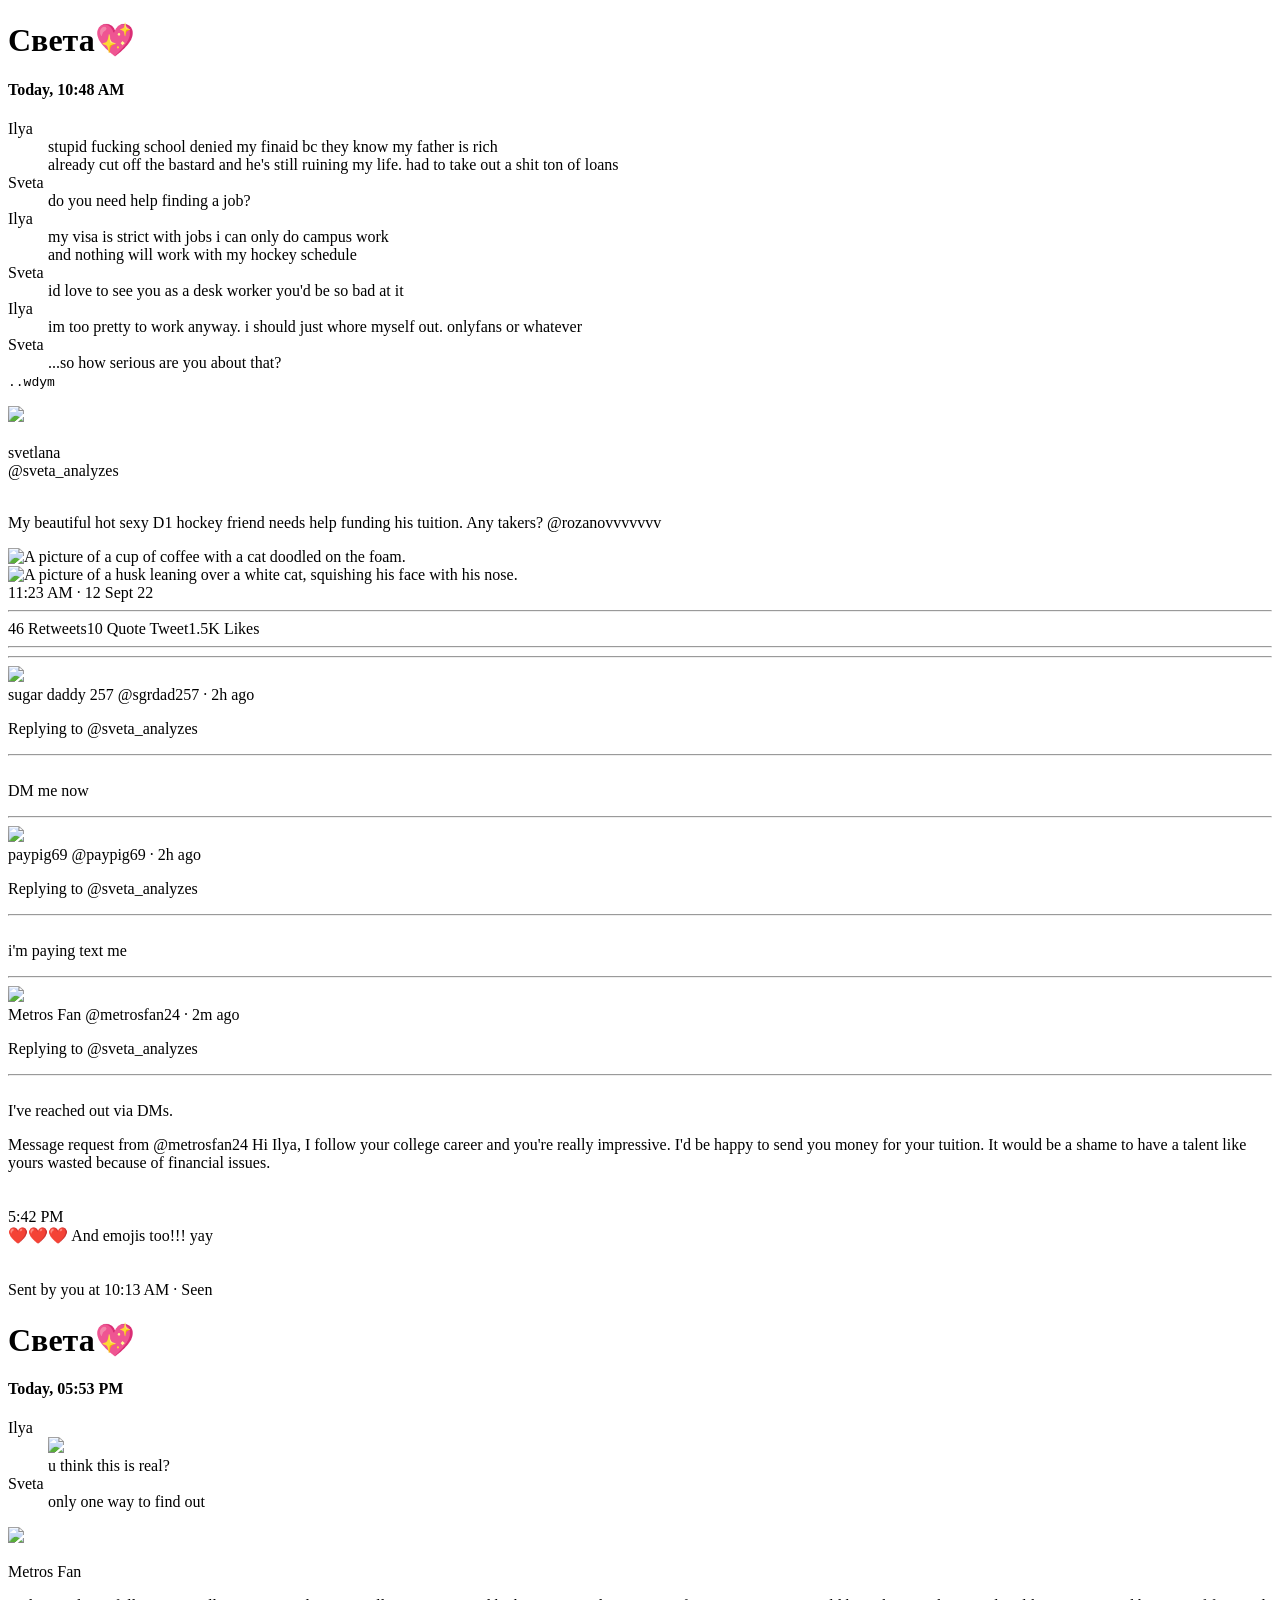
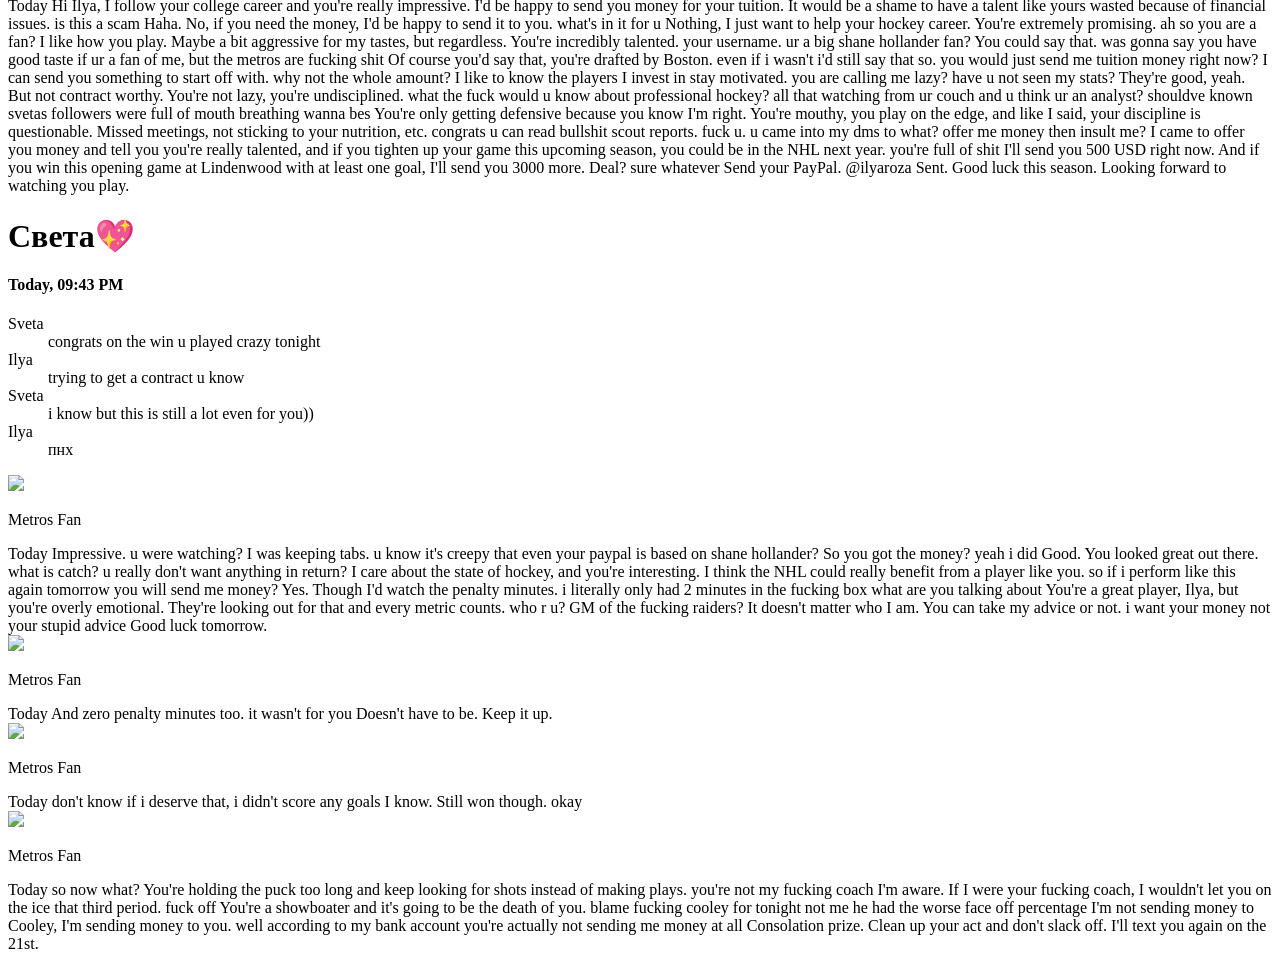
==== chapter1.html @ 2daa263e "Add files via upload" ====
<!DOCTYPE html>
<html lang="en">
  <head>
    <meta charset="UTF-8">
    <link rel="stylesheet" href="./tweets_style.css">
    <meta name="viewport" content="width=device-width, initial-scale=1.0">
    </head>

<!-- texting -->
 <dl class="imessage border">

  <h1 class="contact">Света💖</h1>
  
	<h4 class="time"><b>Today</b>, 10:48 AM</h4>

	<div class="out">
		<dt>Ilya</dt>
		<dd>stupid fucking school denied my finaid bc they know my father is rich</dd>
		<dd>already cut off the bastard and he's still ruining my life. had to take out a shit ton of loans</dd>
	</div>

	<div class="in">
		<dt>Sveta</dt>
		<dd>do you need help finding a job?</dd>
	</div>

    <div class="out">
        <dt>Ilya</dt>
        <dd>my visa is strict with jobs i can only do campus work</dd>
        <dd>and nothing will work with my hockey schedule</dd>
    </div>

    <div class="in">
        <dt>Sveta</dt>
        <dd>id love to see you as a desk worker you'd be so bad at it</dd>
    </div>

    <div class="out">
        <dt>Ilya</dt>
        <dd>im too pretty to work anyway. i should just whore myself out. onlyfans or whatever</dd>
    </div>

    <div class="in">
        <dt>Sveta</dt>
        <dd>...so how serious are you about that?</dd>
    </div>
  
	<div class="footer">
		<kbd class="typebar">..wdym</kbd>
	</div>
	
</dl>

<div class="twt"><div class="light"><div class="bg1">
<!-- tweet header -->
<img class="icon" src="https://i.pinimg.com/736x/ca/23/7e/ca237ed4c22c184af11d52ea8800296d.jpg" width="30px" alt=" " /><div class="twtid"><br/><span class="replyname">svetlana  </span><br /><span class="replyhandle"> @sveta_analyzes</span></div><span class="twtdots"></span>
<div class="twtcontent">
    <br/>
    <p>My beautiful hot sexy D1 hockey friend needs help funding his tuition. Any takers? <span class="twtcolor">@rozanovvvvvvv</span></p>
    <div class="twtimgbox2a"> <img class="twtimg2a" src="https://i.pinimg.com/736x/d2/7e/90/d27e9063c2ffd103511344c5ff64cc89.jpg" alt="A picture of a cup of coffee with a cat doodled on the foam." width="100%"/> </div>
    <div class="twtimgbox2b"> <img class="twtimg2b" src="https://i.pinimg.com/736x/f3/72/30/f37230c35d07e356ddbba2baa5542833.jpg" alt="A picture of a husk leaning over a white cat, squishing his face with his nose." width="100%"/> </div>
</div>

<div class="twttimebox">
    <span class="twttime">11:23 AM · 12 Sept 22</span> <hr class="line">
    <span class="twtnumbers1">46<span class="twttext"> Retweets</span></span><span class="twtnumbers2">10 <span class="twttext">Quote Tweet</span></span><span class="twtnumbers3">1.5K <span class="twttext">Likes</span></span><hr class="line">
</div>

<div class="sharebar"><span class="twtbutton1a"></span><span class="twtbutton2a"></span><span class="twtbutton3b"></span><span class="twtbutton4"></span></div><hr class="line">
<!-- reply -->
<img class="icon" src="https://pbs.twimg.com/profile_images/2067325957766008833/oWPMxvcX_400x400.jpg" width="30px" alt=" " />
<div class="replyid">
    <span class="replyname">sugar daddy 257 </span><span class="replyhandle"> @sgrdad257 · 2h <span class="screenreader"> ago</span></span>
</div>
<span class="replydots"></span>
<div class="replycontent">
    <p>
    <span class="replyhandle">Replying to <span class="links">@sveta_analyzes</span></span> 
    <hr class="line2"><br/>
    DM me now
    </p>
</div>
<div class="sharebar"><span class="replybutton1a"></span><span class="reply1a"></span><span class="replybutton2a"></span><span class="reply2a"> </span><span class="replybutton3a"></span><span class="reply3a"></span><span class="replybutton4"></span></div>
<hr class="line"/>
<!-- end of reply -->
<!-- reply -->
<img class="icon" src="https://pbs.twimg.com/profile_images/2054853794341535744/RL9VKdac_400x400.jpg" width="30px" alt=" " />
<div class="replyid">
    <span class="replyname">paypig69</span><span class="replyhandle"> @paypig69 · 2h <span class="screenreader"> ago</span></span>
</div>
<span class="replydots"></span>
<div class="replycontent">
    <p>
    <span class="replyhandle">Replying to <span class="links">@sveta_analyzes</span></span> 
    <hr class="line2"><br/>
    i'm paying text me
    </p>
</div>
<div class="sharebar"><span class="replybutton1a"></span><span class="reply1a"></span><span class="replybutton2a"></span><span class="reply2a"> </span><span class="replybutton3a"></span><span class="reply3a"></span><span class="replybutton4"></span></div>
<hr class="line"/>
<!-- end of reply -->
<!-- reply -->
<img class="icon" src="https://upload.wikimedia.org/wikipedia/commons/0/03/Twitter_default_profile_400x400.png" width="30px" alt=" " />
<div class="replyid">
    <span class="replyname">Metros Fan</span><span class="replyhandle"> @metrosfan24 · 2m <span class="screenreader"> ago</span></span>
</div>
<span class="replydots"></span>
<div class="replycontent">
    <p>
    <span class="replyhandle">Replying to <span class="links">@sveta_analyzes</span></span> 
    <hr class="line2"><br/>
    I've reached out via DMs.
    </p>
</div>
<div class="sharebar"><span class="replybutton1a"></span><span class="reply1a"></span><span class="replybutton2a"></span><span class="reply2a"> </span><span class="replybutton3a"></span><span class="reply3a"></span><span class="replybutton4"></span></div>
<!-- end of reply -->
</div></div></div>

<!-- dms -->
<div class="twt"><div class="light">
    <span class="dmdate">Message request from @metrosfan24</span>
    <span class="dmreceived1">Hi Ilya, I follow your college career and you're really impressive. I'd be happy to send you money for your tuition.
        It would be a shame to have a talent like yours wasted because of financial issues.
    </span>
    <div class="dmreactionreceived">
        <br/><br/>
        <span class="dmtimestampreceived">
            5:42 PM 
            <span class="dmaddreactionsmall"></span>
        </span>
    </div>
    <span class="dmemojisent">❤️❤️❤️</span>
    <span class="dmsent1">And emojis too!!!</span>
    <span class="dmsent2">yay</span>
    <div class="dmreactionsent">
        <br/><br/>
        <span class="dmtimestampsent"><span class="screenreader">Sent by you at </span>10:13 AM · Seen</span>
    </div>
</div></div>

<!-- texting -->
 <dl class="imessage border">

  <h1 class="contact">Света💖</h1>
  
	<h4 class="time"><b>Today</b>, 05:53 PM</h4>

	<div class="out">
		<dt>Ilya</dt>
        <dd class="pic"><img src="https://i.imgur.com/QTlLm2D.png"></dd>
		<dd>u think this is real?</dd>
	</div>

	<div class="in">
		<dt>Sveta</dt>
		<dd>only one way to find out</dd>
	</div>

	<div class="footer">
		<kbd class="typebar"></kbd>
	</div>
	
</dl>

<!-- dms updated -->
<div class="twt"><div class="light">
    <div class="headerdm">
        <span class="headerbutton1"></span>
        <img class="headerdmicon" src="https://upload.wikimedia.org/wikipedia/commons/thumb/0/03/Twitter_default_profile_400x400.png/250px-Twitter_default_profile_400x400.png" alt=" " />
        <p>
        <span class="headerdmtext">
            Metros Fan
        </span>
        </p>
        <span class="headerbutton4"></span></div>
    <span class="dmdate">Today</span>
    <span class="dmreceived1">Hi Ilya, I follow your college career and you're really impressive. I'd be happy to send you money for your tuition.
        It would be a shame to have a talent like yours wasted because of financial issues.
    </span>
    <span class="dmsent1">is this a scam</span>
    <span class="dmreceived1">Haha. No, if you need the money, I'd be happy to send it to you.</span>
    <span class="dmsent1">what's in it for u</span>
    <span class="dmreceived1">Nothing, I just want to help your hockey career. You're extremely promising.</span>
    <span class="dmsent1">ah so you are a fan?</span>
    <span class="dmreceived1">I like how you play. Maybe a bit aggressive for my tastes, but regardless. You're incredibly talented.</span>
    <span class="dmsent1">your username. ur a big shane hollander fan?</span>
    <span class="dmreceived1">You could say that.</span>
    <span class="dmsent1">was gonna say you have good taste if ur a fan of me, but the metros are fucking shit</span>
    <span class="dmreceived1">Of course you'd say that, you're drafted by Boston.</span>
    <span class="dmsent1">even if i wasn't i'd still say that</span>
    <span class="dmsent1">so. you would just send me tuition money right now?</span>
    <span class="dmreceived1">I can send you something to start off with.</span>
    <span class="dmsent1">why not the whole amount?</span>
    <span class="dmreceived1">I like to know the players I invest in stay motivated.</span>
    <span class="dmsent1">you are calling me lazy? have u not seen my stats?</span>
    <span class="dmreceived1">They're good, yeah. But not contract worthy. You're not lazy, you're undisciplined.</span>
    <span class="dmsent1">what the fuck would u know about professional hockey? all that watching from ur couch and u think ur an analyst? shouldve known
        svetas followers were full of mouth breathing wanna bes
    </span>
    <span class="dmreceived1">You're only getting defensive because you know I'm right. You're mouthy, you play on the edge, and like I said, your discipline is questionable. Missed meetings, not sticking to your nutrition, etc.</span>
    <span class="dmsent1">congrats u can read bullshit scout reports. fuck u. u came into my dms to what? offer me money then insult me?</span>
    <span class="dmreceived1">I came to offer you money and tell you you're really talented, and if you tighten up your game this upcoming season, you could be in the NHL next year.</span>
    <span class="dmsent1">you're full of shit</span>
    <span class="dmreceived1">I'll send you 500 USD right now. And if you win this opening game at Lindenwood with at least one goal, I'll send you 3000 more. Deal?</span>
    <span class="dmsent1">sure whatever</span>
    <span class="dmrecieved1">Send your PayPal.</span>
    <span class="dmsent1">@ilyaroza</span>
    <span class="dmreceived1">Sent. Good luck this season. Looking forward to watching you play.</span>
</div></div>

<!-- texting -->
 <dl class="imessage border">

  <h1 class="contact">Света💖</h1>
  
	<h4 class="time"><b>Today</b>, 09:43 PM</h4>

    <div class="in">
        <dt>Sveta</dt>
        <dd>congrats on the win u played crazy tonight</dd>
    </div>
	<div class="out">
		<dt>Ilya</dt>
		<dd>trying to get a contract u know</dd>
	</div>
    <div class="in">
        <dt>Sveta</dt>
        <dd>i know but this is still a lot even for you))</dd>
    </div>
    <div class="out">
        <dt>Ilya</dt>
        <dd>пнх</dd>
    </div>

	<div class="footer">
		<kbd class="typebar"></kbd>
	</div>
	
</dl>

<div class="twt"><div class="light">
    <div class="headerdm">
        <span class="headerbutton1"></span>
        <img class="headerdmicon" src="https://upload.wikimedia.org/wikipedia/commons/thumb/0/03/Twitter_default_profile_400x400.png/250px-Twitter_default_profile_400x400.png" alt=" " />
        <p>
        <span class="headerdmtext">
            Metros Fan
        </span>
        </p>
        <span class="headerbutton4"></span></div>
    <span class="dmdate">Today</span>
    <span class="dmreceived1">Impressive.</span>
    <span class="dmsent1">u were watching?</span>
    <span class="dmreceived1">I was keeping tabs.</span>
    <span class="dmsent1">u know it's creepy that even your paypal is based on shane hollander?</span>
    <span class="dmreceived1">So you got the money?</span>
    <span class="dmsent1">yeah i did</span>
    <span class="dmreceived1">Good. You looked great out there.</span>
    <span class="dmsent1">what is catch? u really don't want anything in return?</span>
    <span class="dmreceived1">I care about the state of hockey, and you're interesting. I think the NHL could really benefit from a player like you.</span>
    <span class="dmsent1">so if i perform like this again tomorrow you will send me money?</span>
    <span class="dmreceived1">Yes. Though I'd watch the penalty minutes.</span>
    <span class="dmsent1">i literally only had 2 minutes in the fucking box what are you talking about</span>
    <span class="dmreceived1">You're a great player, Ilya, but you're overly emotional. They're looking out for that and every metric counts.</span>
    <span class="dmsent1">who r u? GM of the fucking raiders?</span>
    <span class="dmreceived1">It doesn't matter who I am. You can take my advice or not.</span>
    <span class="dmsent1">i want your money not your stupid advice</span>
    <span class="dmreceived1">Good luck tomorrow.</span>
</div></div>
<!-- oct 2-->
<div class="twt"><div class="light">
    <div class="headerdm">
        <span class="headerbutton1"></span>
        <img class="headerdmicon" src="https://upload.wikimedia.org/wikipedia/commons/thumb/0/03/Twitter_default_profile_400x400.png/250px-Twitter_default_profile_400x400.png" alt=" " />
        <p>
        <span class="headerdmtext">
            Metros Fan
        </span>
        </p>
        <span class="headerbutton4"></span></div>
    <span class="dmdate">Today</span>
    <span class="dmreceived1">And zero penalty minutes too.</span>
    <span class="dmsent1">it wasn't for you</span>
    <span class="dmreceived1">Doesn't have to be. Keep it up.</span>
</div></div>

<!-- oct 7 -->
<div class="twt"><div class="light">
    <div class="headerdm">
        <span class="headerbutton1"></span>
        <img class="headerdmicon" src="https://upload.wikimedia.org/wikipedia/commons/thumb/0/03/Twitter_default_profile_400x400.png/250px-Twitter_default_profile_400x400.png" alt=" " />
        <p>
        <span class="headerdmtext">
            Metros Fan
        </span>
        </p>
        <span class="headerbutton4"></span></div>
    <span class="dmdate">Today</span>
    <span class="dmsent1">don't know if i deserve that, i didn't score any goals</span>
    <span class="dmreceived1">I know. Still won though.</span>
    <span class="dmsent1">okay</span>
</div></div>

<!-- oct 8 -->
<div class="twt"><div class="light">
    <div class="headerdm">
        <span class="headerbutton1"></span>
        <img class="headerdmicon" src="https://upload.wikimedia.org/wikipedia/commons/thumb/0/03/Twitter_default_profile_400x400.png/250px-Twitter_default_profile_400x400.png" alt=" " />
        <p>
        <span class="headerdmtext">
            Metros Fan
        </span>
        </p>
        <span class="headerbutton4"></span></div>
    <span class="dmdate">Today</span>
    <span class="dmsent1">so now what?</span>
    <span class="dmreceived1">You're holding the puck too long and keep looking for shots instead of making plays.</span>
    <span class="dmsent1">you're not my fucking coach</span>
    <span class="dmreceived1">I'm aware. If I were your fucking coach, I wouldn't let you on the ice that third period.</span>
    <span class="dmsent1">fuck off</span>
    <span class="dmreceived1">You're a showboater and it's going to be the death of you.</span>
    <span class="dmsent1">blame fucking cooley for tonight not me he had the worse face off percentage</span>
    <span class="dmreceived1">I'm not sending money to Cooley, I'm sending money to you.</span>
    <span class="dmsent1">well according to my bank account you're actually not sending me money at all</span>
    <span class="dmreceived1">Consolation prize. Clean up your act and don't slack off. I'll text you again on the 21st.</span>
</div></div>
</html>
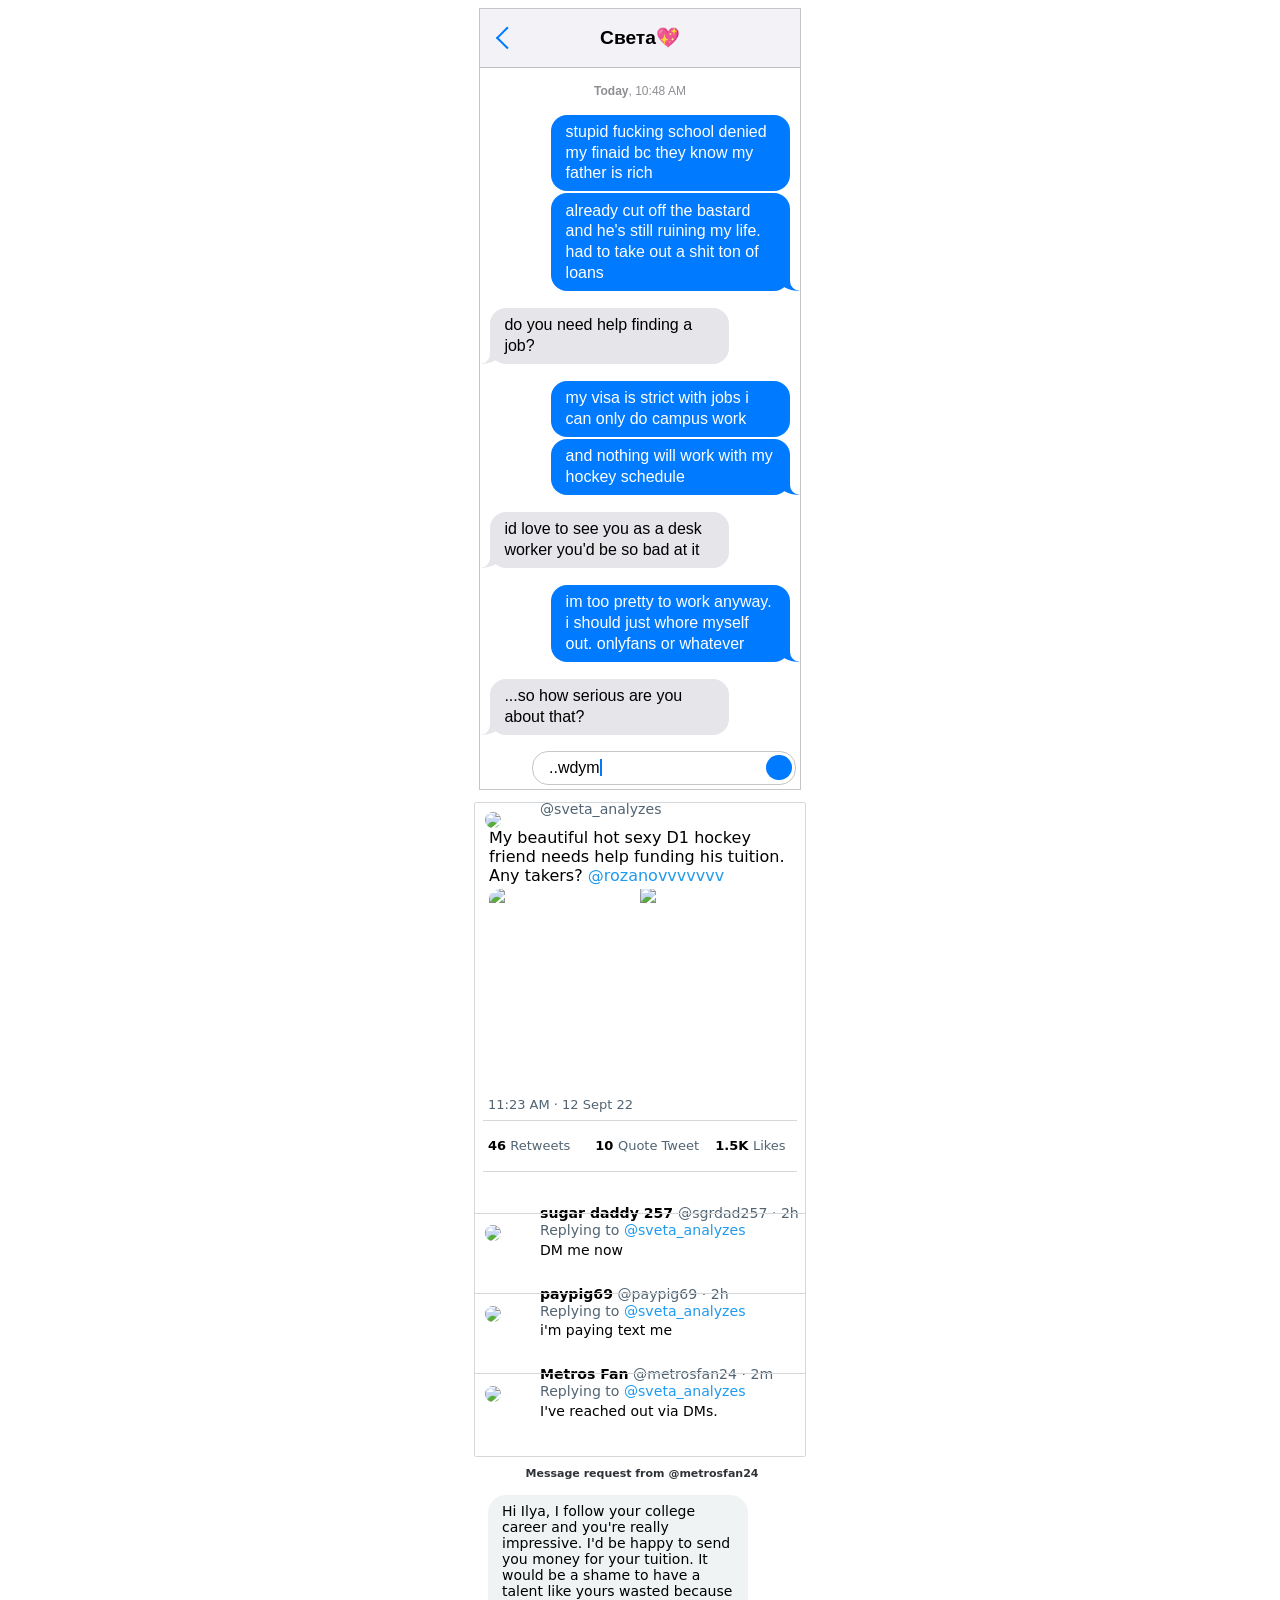
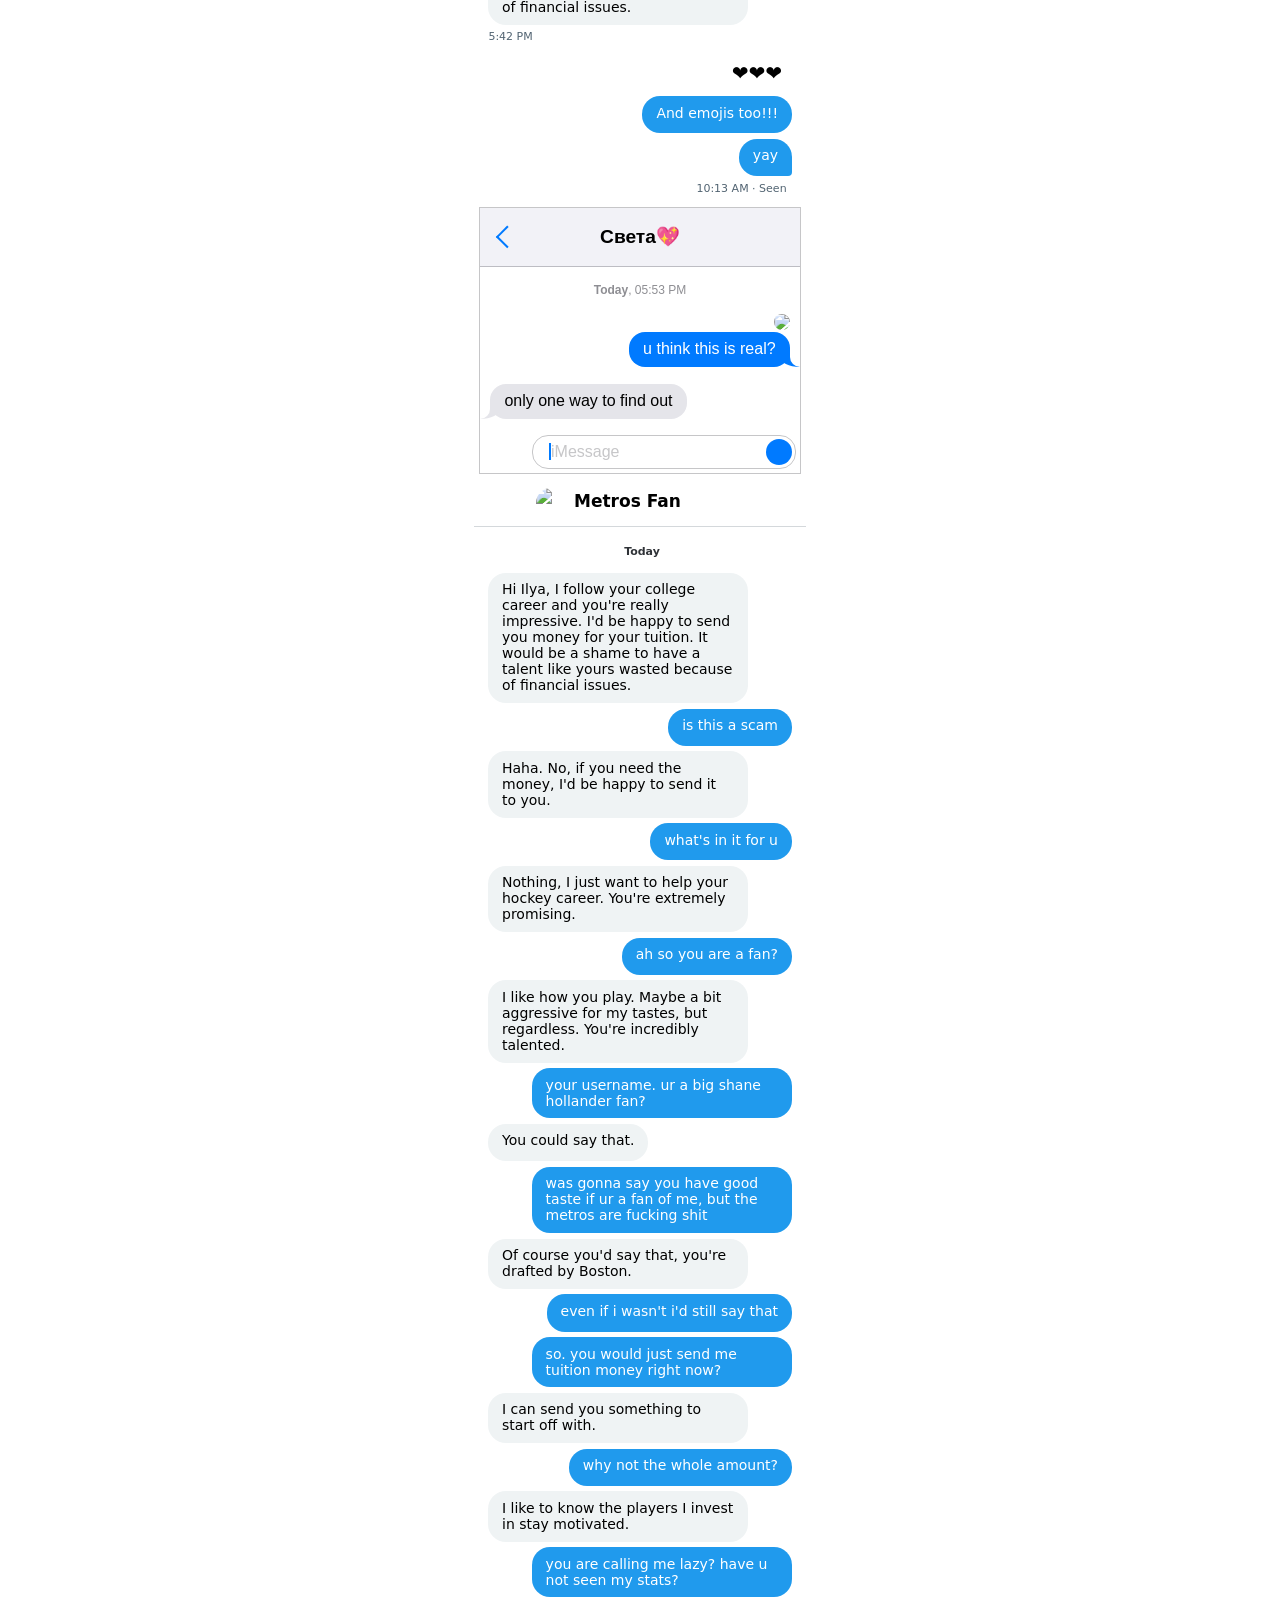
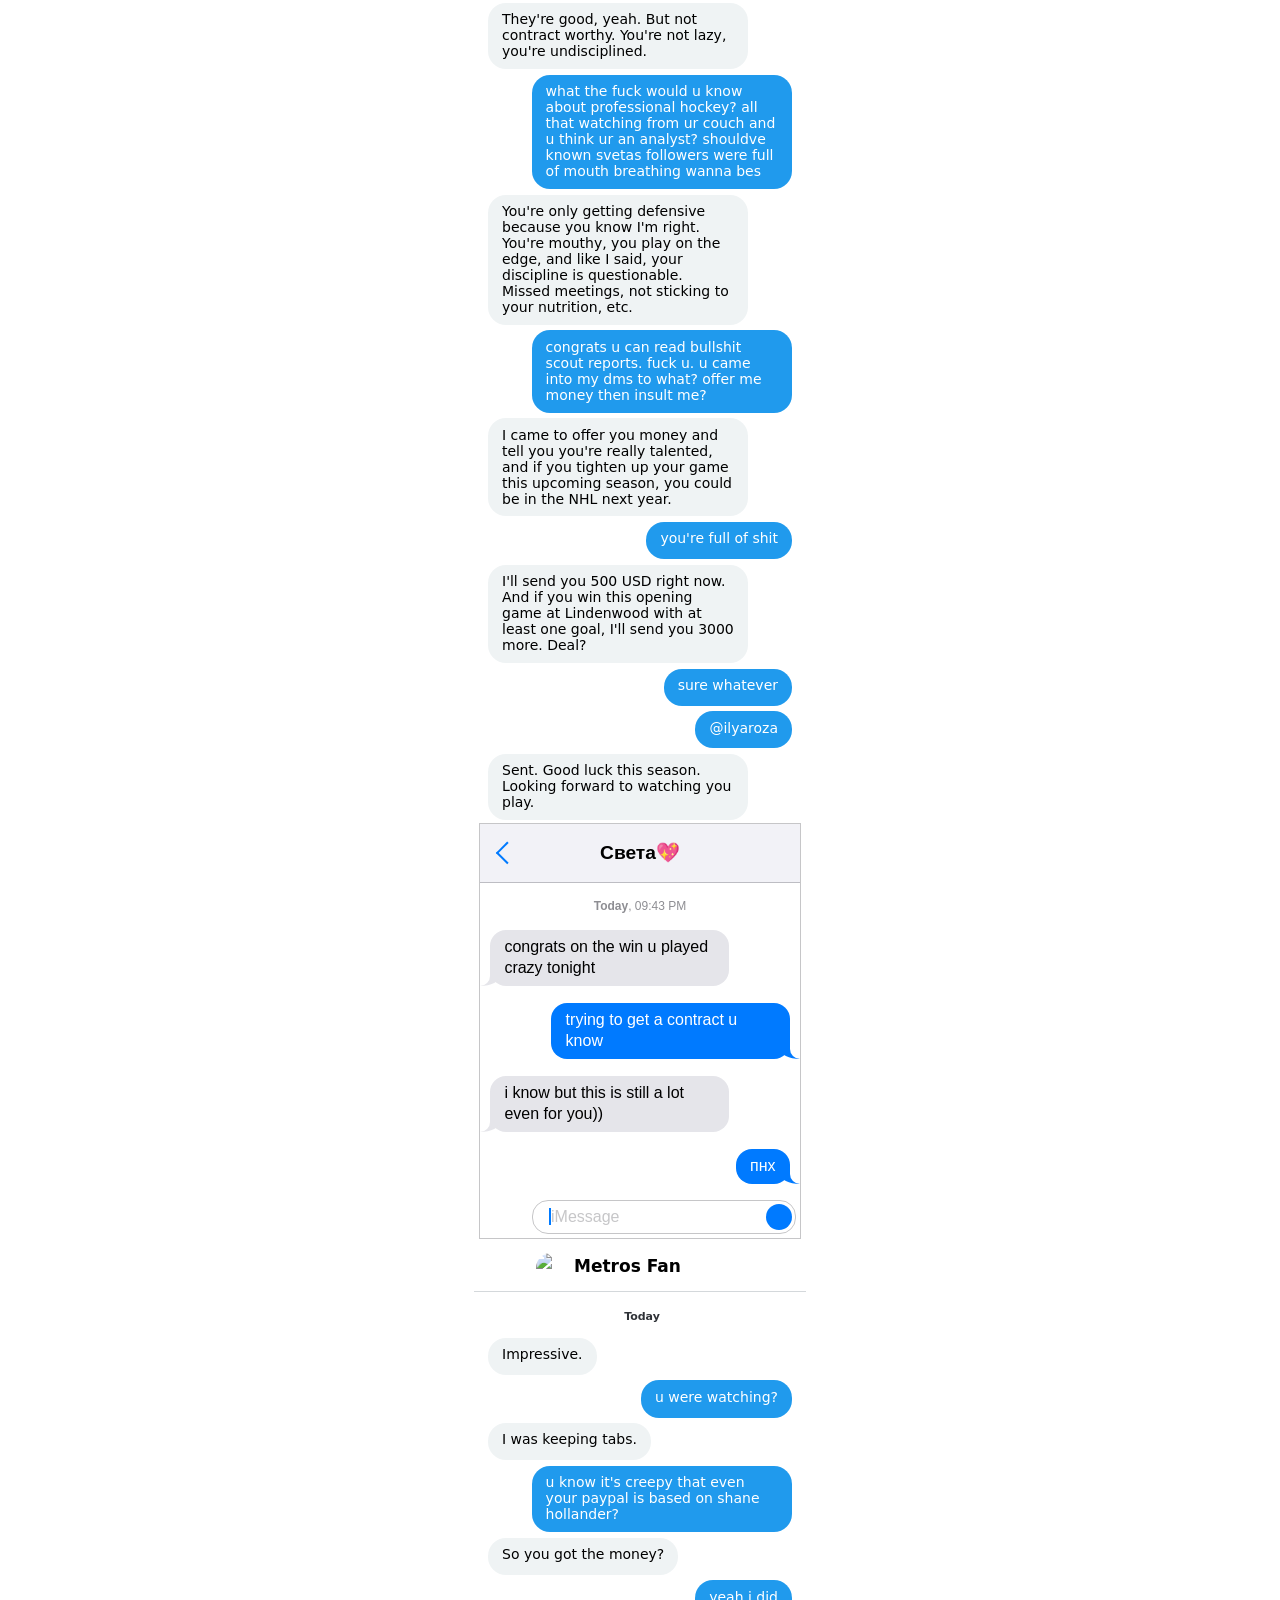
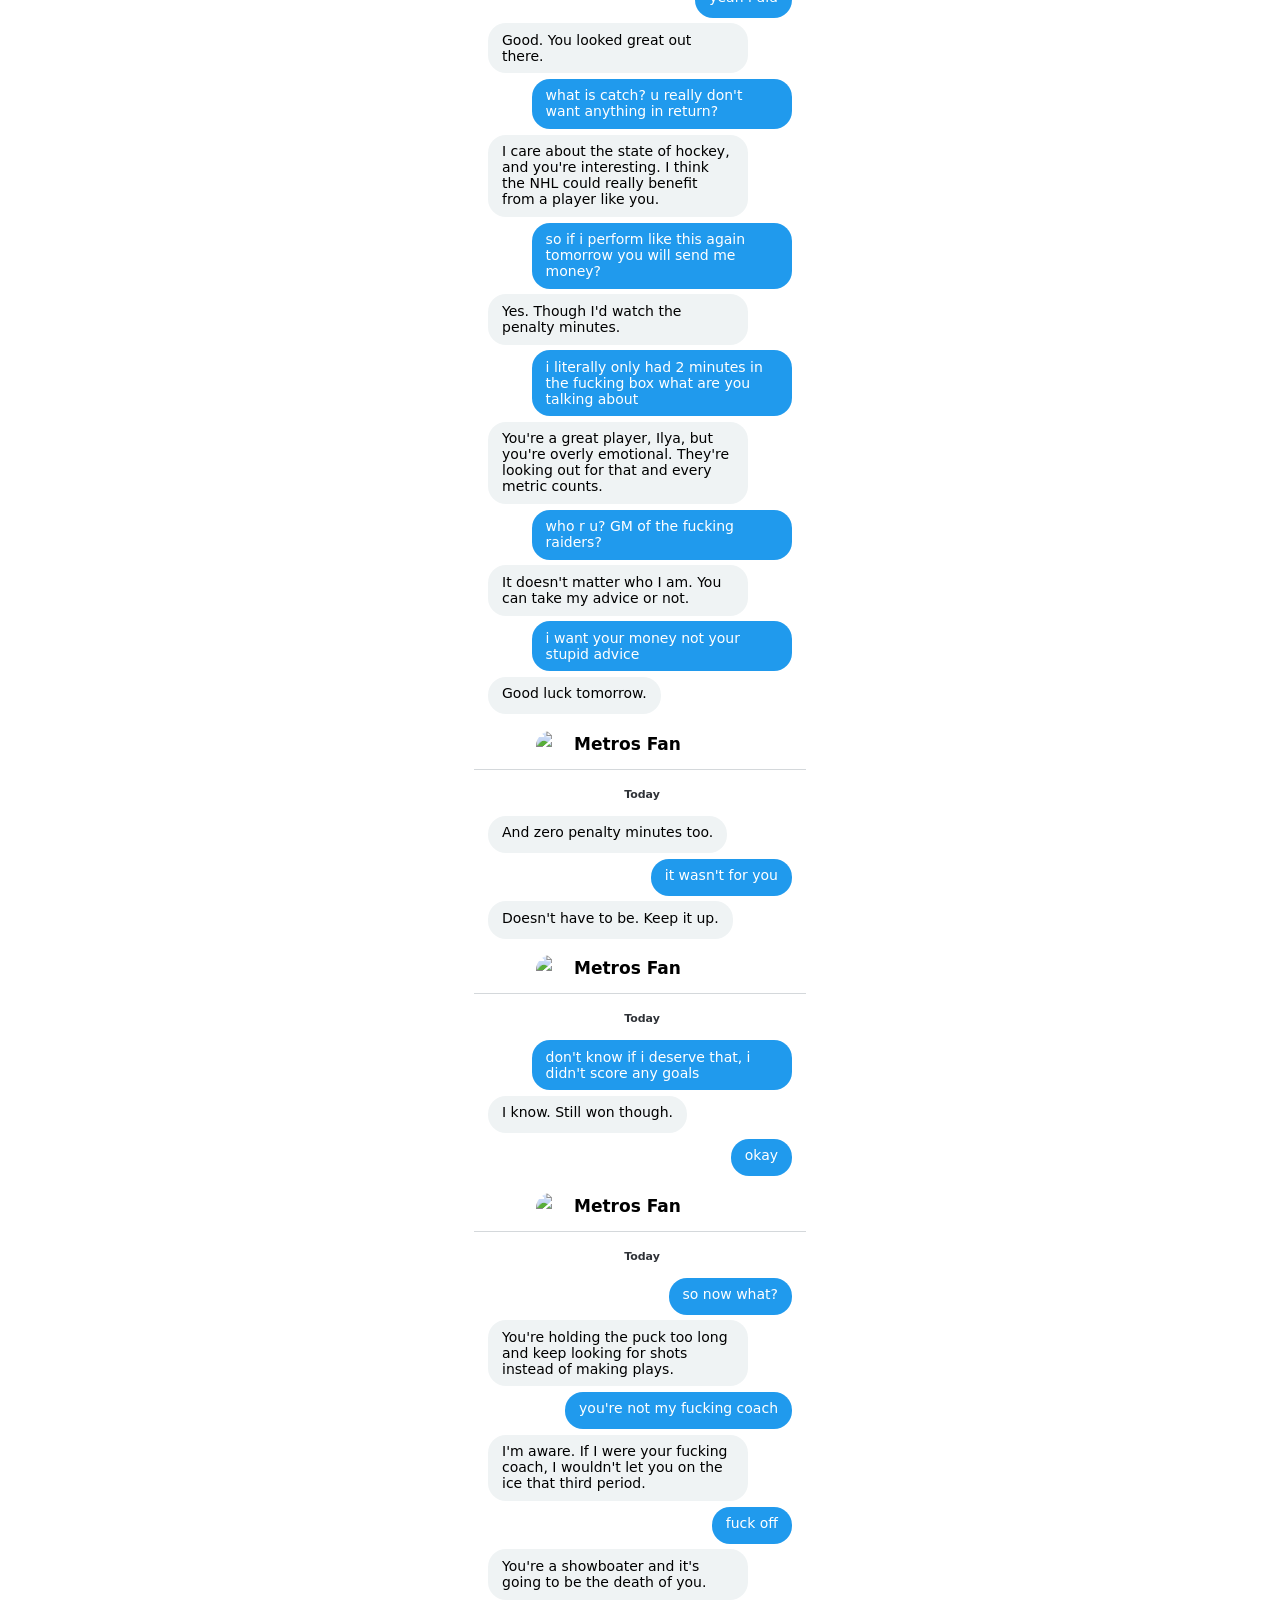
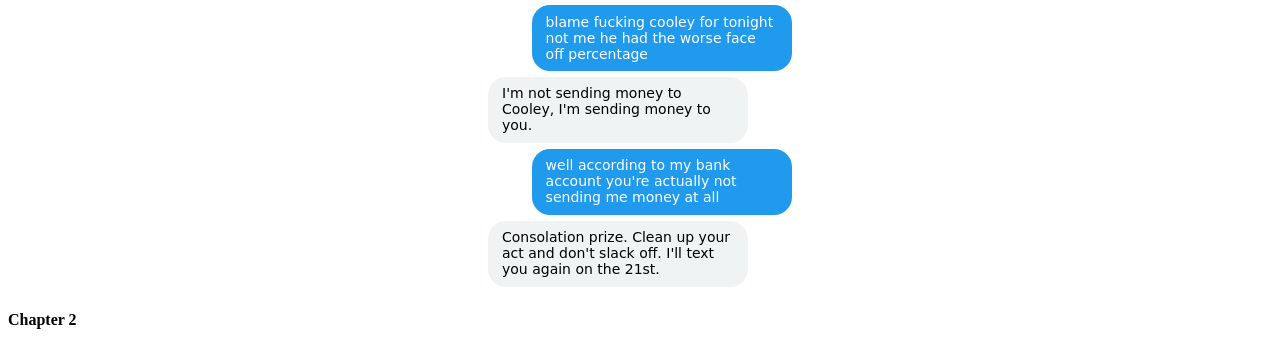
==== commit 4d0d8fbc: "Update chapter1.html Added next chapter button" ====
--- a/chapter1.html
+++ b/chapter1.html
@@ -325,4 +325,6 @@
     <span class="dmsent1">well according to my bank account you're actually not sending me money at all</span>
     <span class="dmreceived1">Consolation prize. Clean up your act and don't slack off. I'll text you again on the 21st.</span>
 </div></div>
-</html>+
+<h4><a href="/sdau/chapter2.html">Chapter 2</a></h4>
+</html>
--- a/tweets_style.css
+++ b/tweets_style.css
@@ -0,0 +1,3293 @@
+.spoiler-container {
+    -webkit-filter: blur(5px);
+  -moz-filter: blur(5px);
+  -o-filter: blur(5px);
+  -ms-filter: blur(5px);
+  filter: blur(5px);
+    background-color: #ccc;
+}
+
+.spoiler-container:active, .spoiler-container:hover {
+    -webkit-filter: none;
+  -moz-filter: none;
+  -o-filter: none;
+  -ms-filter: none;
+  filter: none;
+}
+
+.imessage .out dd.voicenote audio::-webkit-media-controls-current-time-display {
+    color: #fff;
+}
+
+.imessage .out dd.voicenote audio::-webkit-media-controls-time-remaining-display {
+    color: #fff;
+}
+.imessage .out dd.voicenote audio::-webkit-media-controls-play-button {
+	  background-color: #ffff;
+    border-radius: 50%;
+  }
+
+.imessage .out dd.voicenote audio::-webkit-media-controls-panel {
+	  background-color: #007aff;
+	  color: white;
+}
+.imessage dd.voicenote audio {
+  width: 200px;
+}
+
+.imessage .out dd.voicenote p.read {
+  font-weight: normal;
+  color: #8DC3FF;
+  font-size: 0.75rem;
+  display: table;
+  padding: 0;
+  margin: 0;
+  float: left;
+}
+
+.imessage .in dd.voicenote p.read {
+  font-weight: normal;
+  color: #8e8e93;
+  font-size: 0.75rem;
+  display: table;
+  padding: 0;
+  margin: 0;
+  float: left;
+
+}
+.google-logo {
+  display: block;
+  height: 92px;
+  margin: 0 auto;
+}
+
+.google-search {
+  font-family: arial, sans-serif;
+  font-size: 16px;
+  border-collapse: separate;
+  border-spacing: 0px 8px;
+  margin-top: 6px;
+}
+
+.google-search td {
+  padding: 0;
+}
+
+.search-box {
+  position: relative;
+  background: #fff;
+  height: 44px;
+  width: 100%;
+  max-width: 584px;
+  min-width: 300px;
+  margin: 0 auto;
+  padding: 0;
+  border-radius: 24px 24px 0 0;
+  box-shadow: 0 1px 6px #20212447;
+}
+
+.search-text {
+  border: none;
+  outline: none;
+  display: table-cell;
+  word-wrap: break-word;
+  vertical-align: middle;
+  color: #000;
+  height: 28px;
+  width: 100%;
+  padding: 0 45px;
+}
+
+.search-text::before {
+  content: '';
+  background-image: url(https://cdn-icons-png.flaticon.com/512/61/61088.png);
+  background-repeat: no-repeat;
+  background-size: contain;
+  position: absolute;
+  left: 15px;
+  top: 50%;
+  -ms-transform: translateY(-50%);
+  transform: translateY(-50%);
+  height: 14px;
+  width: 14px;
+  opacity: 0.35;
+}
+
+.vertical-divider.filled {
+  border-left: 1px solid #dadce0;
+  display: table-cell;
+  padding-right: 52px;
+}
+
+.vertical-divider.empty {
+  border-left: none;
+  display: table-cell;
+  padding-right: 52px;
+}
+
+.vertical-divider.filled::before {
+  content: '';
+  background-image: url(https://cdn-icons-png.flaticon.com/512/61/61155.png);
+  background-repeat: no-repeat;
+  background-size: contain;
+  position: absolute;
+  right: 69px;
+  top: 50%;
+  -ms-transform: translateY(-50%);
+  transform: translateY(-50%);
+  height: 14px;
+  width: 14px;
+  opacity: 0.55;
+}
+
+.vertical-divider::after {
+  content: '';
+  background-image: url(https://cdn-icons-png.flaticon.com/512/3128/3128290.png);
+  background-repeat: no-repeat;
+  background-size: contain;
+  position: absolute;
+  right: 16px;
+  top: 50%;
+  -ms-transform: translateY(-50%);
+  transform: translateY(-50%);
+  height: 24px;
+  width: 24px;
+}
+
+.suggestions-box {
+  position: relative;
+  top: -8px;
+  overflow: hidden;
+  background: #fff;
+  max-width: 584px;
+  min-width: 300px;
+  width: 100%;
+  margin: 0 auto;
+  margin-bottom: 8px;
+  padding: 0 0 4px 0;
+  border-radius: 0 0 24px 24px;
+  box-shadow: 0 4px 6px #20212447;
+}
+
+.horizontal-divider {
+  border-top: 1px solid #e8eaed;
+  margin: 0 20px 0 14px;
+  padding-bottom: 4px;
+}
+
+.suggestions-title {
+  color: #70757a;
+  font-size: 14px;
+  margin-left: 16px;
+  padding: 8px 0;
+  line-height: 16px;
+}
+
+.suggestions-text {
+  color: #212121;
+  word-break: break-word;
+  padding-right: 8px;
+}
+
+.suggestions-text ul {
+  margin: 0 auto;
+  padding-bottom: 8px;
+}
+
+.suggestions-text li {
+  margin: 0;
+  padding: 6px 0 6px 30px;
+  list-style: none;
+  margin-inline-start: 0;
+}
+
+.suggestions-text li::before {
+  content: '';
+  background-image: url(https://cdn-icons-png.flaticon.com/512/61/61088.png);
+  background-repeat: no-repeat;
+  background-size: contain;
+  position: absolute;
+  left: 15px;
+  height: 14px;
+  width: 14px;
+  opacity: 0.35;
+}
+
+.suggestions-text li.history::before {
+  content: '';
+  background-image: url(https://cdn-icons-png.flaticon.com/512/3114/3114812.png);
+  background-repeat: no-repeat;
+  background-size: contain;
+  position: absolute;
+  left: 15px;
+  height: 14px;
+  width: 14px;
+  opacity: 0.35;
+}
+
+.suggestions-text li.trending::before {
+  content: '';
+  background-image: url(https://cdn-icons-png.flaticon.com/512/6797/6797554.png);
+  background-repeat: no-repeat;
+  background-size: contain;
+  position: absolute;
+  left: 14px;
+  height: 16px;
+  width: 16px;
+  opacity: 0.35;
+}
+
+.button-box {
+  height: 70px;
+}
+
+.button {
+  display: inline-block;
+  background-color: #f8f9fa;
+  border: 1px solid #f8f9fa;
+  border-radius: 4px;
+  color: #3c4043;
+  font-size: 14px;
+  margin: 11px 4px;
+  padding: 0 16px;
+  height: 36px;
+  line-height: 36px;
+}
+
+.report {
+  color: #70757a;
+  float: right;
+  font-size: 8pt;
+  font-style: italic;
+  position: absolute;
+  right: 16px;
+  padding: 0 5px;
+  margin-top: -13px;
+}
+.scoretable {
+  font-family: arial, sans-serif;
+  border-collapse: collapse;
+  width: 100%;
+}
+
+.scorerow {
+  border: 1px solid #dddddd;
+  text-align: left;
+  padding: 8px;
+}
+
+.scoreheading {
+  border: 1px solid #dddddd;
+  text-align: left;
+  padding: 8px;
+}
+
+.intro {
+  display: block;
+  margin: auto;
+  width: 50%;
+}
+
+/**************************************************
+*	wrapper
+**************************************************/
+.imessage {
+	width: 100%;
+	max-width: 320px;
+	font-family: "Helvetica Neue", Helvetica, system-ui;
+	display: table;
+	margin: auto;
+}
+
+/* Everything takes on the font */
+.imessage * {
+	font-family: inherit;
+}
+
+/* characters's names hidden */
+.imessage dt {
+	display: none;
+}
+
+/**************************************************
+*	border
+**************************************************/
+.imessage.border {
+	border: 1px solid rgba(60, 60, 67, 0.29);
+}
+
+.imessage.border .contact {
+	border-top: none;
+	border-left: none;
+	border-right: none;
+}
+
+/**************************************************
+*	Texts
+**************************************************/
+/* space for the tails */
+.imessage .in,
+.imessage .out {
+	margin-left: 0.625em;
+	margin-right: 0.625em;
+}
+
+/* shared text features */
+.imessage .in dd,
+.imessage .out dd {
+	line-height: 1.3em;
+	margin: 1px 0;
+	border-radius: 1em;
+	padding: 0.45em 0.9em;
+	max-width: 70%;
+	clear: both;
+	position: relative;
+	z-index: 1;
+}
+/* tails */
+.imessage .in dd:last-of-type::after,
+.imessage .out dd:last-of-type::after {
+	content: "";
+	position: absolute;
+	bottom: 0;
+	width: 0.625em;
+	height: 1em;
+	z-index: -1;
+}
+/* the last part in a text series has more space after it
+ * (not necessarily a text, could be a read receipt) */
+.imessage .in dd:last-child,
+.imessage .out dd:last-child {
+	margin-bottom: 1rem;
+}
+
+.imessage .out dd {
+	float: right;
+	background: #007aff;
+	color: white;
+}
+.imessage .out dd:last-of-type::after {
+	right: -0.625em;
+	border-left: 0.625em solid #007aff;
+	border-bottom-left-radius: 1.25em 0.625em;
+}
+
+.imessage .in dd {
+	float: left;
+	background: #e5e5ea;
+	color: black;
+}
+.imessage .in dd:last-of-type::after {
+	left: -0.625em;
+	border-right: 0.625em solid #e5e5ea;
+	border-bottom-right-radius: 1.25em 0.625em;
+}
+
+/**************************************************
+*	manage different kinds of text content
+**************************************************/
+/* no tail */
+.imessage dd.pic::after,
+.imessage dd.emoji::after {
+	display: none;
+}
+
+/* 3x emoji */
+.imessage dd.emoji {
+	background: none;
+	border-radius: 0;
+	padding: 0.5rem 0;
+	font-size: 3em;
+}
+
+/* picture */
+.imessage dd.pic {
+	background: none;
+	padding: 0;
+	overflow: hidden;
+}
+.imessage dd.pic img {
+	max-width: 100%;
+	display: block;
+}
+
+/* plain link */
+.imessage dd a {
+	word-break: break-all;
+	color: inherit;
+}
+
+/**************************************************
+*		rich link
+**************************************************/
+.imessage dd.richlink {
+	padding: 0;
+	color: black;
+	background: #e5e5ea !important;
+}
+/* Even outgoing texts are incoming-colored */
+.imessage dd.richlink::after {
+	border-color: #e5e5ea !important;
+}
+
+.imessage dd.richlink a {
+	display: table;
+	font-size: 0.75rem;
+	word-break: normal;
+	text-decoration: none;
+	border: none;
+	border-top-left-radius: inherit;
+	border-top-right-radius: inherit;
+	overflow: hidden;
+}
+
+.imessage dd.richlink a iframe,
+.imessage dd.richlink a img {
+	display: table-row;
+	border: none;
+	max-width: 100%;
+}
+/* default aspect ratio, 16:9 */
+.imessage dd.richlink a iframe {
+	width: 210px;
+	height: 118px;
+}
+/* aspect ratio 4:3 */
+.imessage dd.richlink a iframe.SD {
+	width: 210px;
+	height: 157px;
+}
+/* tall narrow images can't be THAT big */
+.imessage dd.richlink a img {
+	max-height: 250px;
+}
+
+.imessage dd.richlink a .caption {
+	display: table-caption;
+	caption-side: bottom;
+	position: relative;
+	margin: 1em 1.5em;
+	color: #8e8e93;
+}
+.imessage dd.richlink a .caption b {
+	display: block;
+	margin-bottom: 0.5em;
+	color: black;
+}
+
+/* arrow, if it's a video */
+.imessage dd.richlink a iframe + .caption {
+	margin-right: 2.5em;
+}
+.imessage dd.richlink a iframe + .caption::after {
+	content: "";
+	position: absolute;
+	right: -1em;
+	top: 0;
+	bottom: 0;
+	margin: auto;
+	width: 0.75em;
+	height: 0.75em;
+	border-right: 1.5px solid #8e8e93;
+	border-bottom: 1.5px solid #8e8e93;
+	transform: rotate(-45deg);
+}
+
+/**************************************************
+*		Typing dot-dot-dot
+**************************************************/
+/* weird tail*/
+.imessage .in dd.typing::before,
+.imessage .in dd.typing::after {
+	content: "";
+	position: absolute;
+	border-radius: 100%;
+	background: #e5e5ea;
+	border: none;
+}
+.imessage .in dd.typing::after {
+	bottom: 0;
+	left: -0.15625em;
+	width: 0.625em;
+	height: 0.625em;
+}
+.imessage .in dd.typing::before {
+	bottom: -0.2em;
+	left: -0.3125em;
+	width: 0.3125em;
+	height: 0.3125em;
+}
+
+/* dots */
+.imessage .in dd.typing div {
+	height: 0.625em;
+	width: 0.625em;
+	border-radius: 100%;
+	background: #8e8e93;
+	display: inline-block;
+	margin: 0.125em 0;
+}
+.imessage .in dd.typing div:nth-child(1) {opacity: 0.4;}
+.imessage .in dd.typing div:nth-child(2) {opacity: 0.7;}
+.imessage .in dd.typing div:nth-child(3) {opacity: 1;}
+
+/**************************************************
+*	little grey text stuff
+*	(aka time + read receipts + grouptext-mode names)
+**************************************************/
+.imessage .time,
+.imessage.grouptext .in dt,
+.imessage .out .read {
+	clear: both;
+	font-weight: normal;
+	color: #8e8e93;
+	font-size: 0.75rem;
+}
+
+/* time */
+.imessage .time {
+	display: block;
+	text-align: center;
+	margin: 0;
+	padding: 1rem;
+}
+
+/* read receipt */
+.imessage .out .read {
+	float: right;
+	display: table;
+	padding: 0;
+	margin: 0;
+}
+
+/* show the names with incoming texts for grouptext mode */
+.imessage.grouptext .in dt {
+	padding-left: 1em;
+	display: table !important;
+}
+
+/**************************************************
+*		Contact header
+**************************************************/
+.imessage .contact {
+	position: relative;
+	background: #f2f2f7;
+	border: 1px solid rgba(60, 60, 67, 0.29);
+	margin: 0;
+	text-align: center;
+	font-size: 1.2em;
+	line-height: 3em;
+	font-weight: bold;
+	white-space: nowrap;
+}
+/* back arrow */
+.imessage .contact::before {
+	content: "";
+	position: absolute;
+	left: 1em;
+	top: 0;
+	bottom: 0;
+	margin: auto;
+	width: 0.75em;
+	height: 0.75em;
+	border-left: 2.5px solid #007aff;
+	border-bottom: 2.5px solid #007aff;
+	transform: rotate(45deg);
+}
+
+/**************************************************
+*		Type bar footer
+**************************************************/
+.imessage .footer {
+	clear: both;
+	position: relative;
+	margin: 0.25em;
+}
+
+/* camera icon */
+.imessage .footer::before {
+	content: "";
+	position: absolute;
+	bottom: 0;
+	left: 0;
+	height: 2em;
+	width: 3em;
+	background: url("https://raw.githubusercontent.com/Azdaema/AO3-Skin_Messaging/master/FontAwesome/black/fa-camera.png") no-repeat center;
+	background-size: auto 1.25em;
+	opacity: 0.5;
+}
+
+/*  the bit with a border where you type in the text  */
+.imessage .footer .typebar {
+	position: relative;
+	display: block;
+	font-size: 1rem;
+	border: 1px solid rgba(60, 60, 67, 0.29);
+	box-sizing: border-box;
+	border-radius: 1em;
+	margin-left: 3em;
+	padding-right: 2.5em;
+	padding: 0.25em 1em;
+	line-height: 1.5em;
+}
+
+/* Send button */
+.imessage .footer .typebar::before {
+	content: "";
+	position: absolute;
+	bottom: 0;
+	right: 0;
+	margin: 0.2em;
+	height: 1.6em;
+	width: 1.6em;
+	border-radius: 100%;
+	background-image: url("https://raw.githubusercontent.com/Azdaema/AO3-Skin_Messaging/master/FontAwesome/white/fa-arrow-up.png");
+	background-repeat: no-repeat;
+	background-position: center;
+	background-color: #007aff;
+	background-size: auto 0.7em;
+}
+
+/* blue caret */
+.imessage .footer .typebar::after {
+	content: "";
+	border-right: 2px solid #007aff;
+}
+
+/* filler text if typebar is empty */
+.imessage .footer .typebar:empty::after {
+	color: rgba(60, 60, 67, 0.29);
+	content: "iMessage";
+	/* the border is on the left side here, not right */
+	border: none;
+	border-left: 2px solid #007aff;
+}
+
+/**************************************************
+*		SMS mode (aka green)
+**************************************************/
+.imessage.sms .out dd,
+.imessage .out.sms dd {
+	background: #34c759;
+}
+.imessage.sms .out dd::after,
+.imessage .out.sms dd::after {
+	border-color: #34c759;
+}
+
+/* send button */
+.imessage.sms .typebar::before {
+	background-color: #34c759;
+}
+/* filler text */
+.imessage.sms .typebar:empty::after {
+	content: "Text Message";
+}
+
+ .screenreader {
+  position: absolute;
+  height: 1px;
+  padding: 0;
+  margin: -1px;
+  overflow: hidden;
+  clip: rect(0, 0, 0, 0);
+  white-space: nowrap;
+  border: 0;
+}
+
+ p {
+  line-height: 1.2em;
+}
+
+ a,
+ a:link,
+ a:visited,
+ a:hover {
+  border-bottom: none;
+  color: inherit;
+  text-decoration: none;
+}
+
+ ::-webkit-scrollbar {
+  width: 10px;
+}
+
+ ::-webkit-scrollbar-track {
+  background: none;
+}
+
+ ::-webkit-scrollbar-thumb {
+  background: rgba(0,0,0,0.5);
+  border-radius: 10px;
+}
+
+ ::-webkit-scrollbar-thumb:hover {
+  background: rgba(0,0,0,0.7);
+  border-radius: 10px;
+}
+
+ .twt {
+  font-family: system-ui, -apple-system, BlinkMacSystemFont, "Segoe UI", Roboto, Ubuntu, "Helvetica Neue", sans-serif;
+  width: 332px;
+  margin: 0 auto;
+  position: relative;
+  overflow: hidden;
+  font-size: 0;
+  padding-top: 2px;
+}
+
+ .twt .bg1,
+ .twt .bg2,
+ .twt .bg3 {
+  min-width: 330px;
+  position: relative;
+  border-radius: 2px;
+}
+
+ .twt .bg1 {
+  overflow: hidden;
+  padding-bottom: 10px;
+  margin-top: 10px;
+  border: 1px solid;
+}
+
+ .twt .bg2 {
+  height: 540px;
+  overflow-y: scroll;
+  overflow-x: hidden;
+  border-bottom: 1px solid;
+}
+
+ .twt .bg3 {
+  height: 530px;
+  overflow-y: scroll;
+  overflow-x: hidden;
+  border-bottom: 1px solid;
+}
+
+ .twt hr.line,
+ .twt hr.line2 {
+  border: none;
+  position: relative;
+  height: .8px;
+  width: 100%;
+}
+
+ .twt hr.line {
+  margin-top: 8px;
+  margin-bottom: 3px;
+  margin-left: 0px;
+}
+
+ .twt hr.line2 {
+  opacity: 0;
+  margin-top: 0px;
+  margin-bottom: -28px;
+}
+
+ .twt .headerdm {
+  min-width: 330px;
+  top: 0px;
+  vertical-align: top;
+  border-bottom: 1px solid;
+  padding-top: 20px;
+  height: 30px;
+  margin-bottom: 10px;
+  margin-top: 0px;
+  position: sticky;
+  z-index: 8;
+}
+
+ .twt .icon {
+  border-radius: 50%;
+  overflow: hidden;
+  position: relative;
+  z-index: 3;
+  width: 45px;
+  height: 45px;
+  vertical-align: top;
+  margin-top: 5px;
+  margin-left: 6px;
+  border: 4px solid;
+}
+
+ .twt .headerdmicon {
+  width: 30px;
+  height: 30px;
+  vertical-align: top;
+  margin-top: -8px;
+  margin-left: 62px;
+  z-index: 3;
+}
+
+ .twt .iconqt {
+  float: left;
+  width: 19px;
+  height: 19px;
+  margin-top: -23px;
+  margin-left: -2px;
+}
+
+ .twt .twtcircleicon {
+  width: 26px;
+  margin-top: 10px;
+  left: 18px;
+}
+
+ .twt .icondm {
+  width: 30px;
+  height: 30px;
+  left: -42px;
+  bottom: 2px;
+  z-index: 3;
+}
+
+ .twt .headerdmicon,
+ .twt .iconqt,
+ .twt .twtcircleicon,
+ .twt .icondm {
+  border-radius: 50%;
+  position: absolute;
+  overflow: hidden;
+}
+
+ .twt .headerbutton1,
+ .twt .headerbutton4 {
+  width: 30px;
+  height: 30px;
+  vertical-align: top;
+  position: absolute;
+  display: inline-block;
+  background-size: 100%;
+  background-repeat: no-repeat;
+}
+
+ .twt .headerbutton1 {
+  margin-top: -7px;
+  margin-left: 17px;
+}
+
+ .twt .headerbutton4 {
+  margin-top: -8px;
+  margin-left: 285px;
+}
+
+ .twt .headertext {
+  max-width: 200px;
+  vertical-align: top;
+  margin-top: 5px;
+  margin-left: 67px;
+  position: absolute;
+  font-size: 20px;
+  display: inline-block;
+  font-weight: medium;
+}
+
+ .twt .headerdmtext {
+  max-width: 150px;
+  vertical-align: top;
+  padding-top: 10px;
+  height: 30px;
+  overflow: hidden;
+  margin-top: -5px;
+  margin-left: 100px;
+  position: absolute;
+  font-size: 17px;
+  display: inline-block;
+  font-weight: bold;
+}
+
+ .twt .footer {
+  position: relative;
+}
+
+ .twt .footerbutton6,
+ .twt .dmfooterbutton1,
+ .twt .dmfooterbutton2,
+ .twt .dmfooterbutton3 {
+  width: 26px;
+  height: 26px;
+  vertical-align: top;
+  display: inline-block;
+  background-size: 100%;
+  background-repeat: no-repeat;
+}
+
+ .twt .footerbutton6 {
+  margin-top: 4px;
+  margin-left: 273px;
+}
+
+ .twt .dmfooter,
+ .twt .dmfooterblocked {
+  min-width: 330px;
+  height: 50px;
+  position: relative;
+  vertical-align: bottom;
+  overflow: hidden;
+ top: -5px;
+margin-bottom: -12px;
+}
+
+ .twt .dmfooter {
+  padding-bottom: 0px;
+}
+
+ .twt .dmfooterblocked {
+  border-top: 1px solid;
+  text-align: center;
+  padding: 0px 5px 0px 5px;
+  font-size: 12px;
+}
+
+ .twt .dmfooterbar {
+  height: 42px;
+  width: 306px;
+  top: 5px;
+  left: 11px;
+  border-radius: 20px;
+  text-align: left;
+  overflow: hidden;
+  position: absolute;
+}
+
+ .twt .dmfooterbartext {
+  display: inline-block;
+  position: absolute;
+  margin-top: 19.5px;
+  margin-left: 86px;
+  font-size: 13.5px;
+}
+
+ .twt .dmfooterbutton1 {
+  margin-left: 17px;
+  margin-top: 6px;
+  position: absolute;
+}
+
+ .twt .dmfooterbutton2 {
+  margin-left: 50px;
+  margin-top: 6px;
+  position: absolute;
+}
+
+ .twt .dmfooterbutton3 {
+  margin-left: 265px;
+  margin-top: 6px;
+  position: absolute;
+}
+
+ .twt .twtfooter {
+  width: 300px;
+  left: 14px;
+  height: 38px;
+  top: 0px;
+  position: relative;
+  vertical-align: bottom;
+  border-bottom: 1px solid;
+}
+
+ .twt .twtfootertext {
+  font-size: 14px;
+  display: inline-block;
+  position: relative;
+  width: 270px;
+  text-align: left;
+  top: 22px;
+}
+
+ .twt .reply {
+  min-height: 50px;
+  min-width: 330px;
+  max-width: 330px;
+  vertical-align: top;
+  top: -5px;
+}
+
+ .twt .replycontent {
+  margin-top: -15px;
+  padding-left: 65px;
+  font-size: 14px;
+  display: inline-block;
+  width: 245px;
+  text-align: left;
+}
+
+ .twt .replyid {
+  padding-left: 65px;
+  margin-top: -40px;
+  margin-bottom: 2px;
+}
+
+ .twt .replyname {
+  font-weight: bold;
+  font-size: 14.1px;
+}
+
+ .twt .replyhandle {
+  font-size: 14.1px;
+}
+
+ .twt .replydots,
+ .twt .twtdots {
+  position: absolute;
+  height: 18px;
+  width: 18px;
+  margin-left: 300px;
+  background-size: 100%;
+  background-repeat: no-repeat;
+}
+
+ .twt .replydots {
+  margin-top: -16px;
+}
+
+ .twt .twtdots {
+  margin-top: -50px;
+}
+
+ .twt .links {
+  color: #209AED;
+}
+
+ .twt .replyingto {
+  height: 18px;
+  width: 200px;
+  margin-left: 64px;
+  margin-top: -16px;
+  margin-bottom: 18px;
+  font-size: 14px;
+}
+
+ .twt .replyvertical1,
+ .twt .replyvertical2,
+ .twt .replyvertical3,
+ .twt .replyvertical4,
+ .twt .replyvertical5 {
+  border-left: 2.7px solid;
+  display: inline-block;
+  position: relative;
+  z-index: 2;
+}
+
+ .twt .replyvertical1 {
+  min-height: 100px;
+  top: 22px;
+  left: 32px;
+}
+
+ .twt .replyvertical2 {
+  min-height: 150px;
+  top: 28px;
+  left: 32px;
+}
+
+ .twt .replyvertical3 {
+  min-height: 200px;
+  top: 25px;
+  left: 32px;
+}
+
+ .twt .replyvertical4 {
+  min-height: 250px;
+  top: 22px;
+  left: 32px;
+}
+
+ .twt .replyvertical5 {
+  min-height: 340px;
+  top: 22px;
+  left: 32px;
+}
+
+ .twt .sharebar,
+ .twt .sharebar1,
+ .twt .sharebar2,
+ .twt .sharebar3,
+ .twt .sharebar4,
+ .twt .sharebar5 {
+  min-height: 28px;
+  margin-top: -12px;
+  margin-left: 29px;
+}
+
+ .twt .sharebar {
+  margin-bottom: -3px;
+}
+
+ .twt .sharebar1 {
+  margin-bottom: -95px;
+}
+
+ .twt .sharebar2 {
+  margin-bottom: -152px;
+}
+
+ .twt .sharebar3 {
+  margin-bottom: -200px;
+}
+
+ .twt .sharebar4 {
+  margin-bottom: -250px;
+}
+
+ .twt .sharebar5 {
+  margin-bottom: -340px;
+}
+
+ .twt .replybutton1a,
+ .twt .replybutton1b,
+ .twt .replybutton2a,
+ .twt .replybutton2b,
+ .twt .replybutton2c,
+ .twt .replybutton3a,
+ .twt .replybutton3b,
+ .twt .replybutton4 {
+  width: 18px;
+  height: 18px;
+  background-size: 100%;
+  background-repeat: no-repeat;
+  display: inline-block;
+  vertical-align: top;
+  margin-top: 6px;
+  position: absolute;
+}
+
+ .twt .replybutton1a,
+ .twt .replybutton1b {
+  margin-left: 37px;
+}
+
+ .twt .replybutton2a,
+ .twt .replybutton2b,
+ .twt .replybutton2c {
+  margin-left: 106px;
+}
+
+ .twt .replybutton3a,
+ .twt .replybutton3b {
+  margin-left: 175px;
+}
+
+ .twt .replybutton4 {
+  margin-left: 244px;
+}
+
+ .twt .reply1a,
+ .twt .reply1b,
+ .twt .reply2a,
+ .twt .reply2b,
+ .twt .reply2c,
+ .twt .reply3a,
+ .twt .reply3b {
+  font-size: 12px;
+  margin-top: 14px;
+  margin-bottom: -10px;
+  display: inline-block;
+  position: absolute;
+}
+
+ .twt .reply1a,
+ .twt .reply1b {
+  margin-left: 60px;
+}
+
+ .twt .reply2a,
+ .twt .reply2b {
+  margin-left: 130px;
+}
+
+ .twt .reply2c {
+  color: #00BA7B;
+  margin-left: 130px;
+}
+
+ .twt .reply3a {
+  margin-left: 198px;
+}
+
+ .twt .reply3b {
+  color: #F91880;
+  margin-left: 198px;
+}
+
+ .twt .replyqtbox {
+  width: 226px;
+  margin-bottom: 25px;
+}
+
+ .twt .twtqtbox {
+  width: 275px;
+  margin-bottom: 19px;
+}
+
+ .twt .twtqtbox,
+ .twt .replyqtbox,
+ .twt .mutedbox {
+  border: .8px solid;
+  border-radius: 10px;
+  margin-top: -8px;
+  padding: 10px 8px 0px 10px;
+}
+
+ .twt .qtcontent {
+  font-size: 14px;
+  margin-top: -3px;
+  margin-bottom: -10px;
+}
+
+ .twt .qtid {
+  padding-left: 25px;
+  font-size: 14px;
+  margin-top: -40px;
+  position: absolute;
+}
+
+ .twt .mutedbox {
+  width: 226px;
+  height: 43px;
+  margin-bottom: 25px;
+  overflow: hidden;
+}
+
+ .twt .mutedcontent {
+  margin: -20px;
+  position: absolute;
+  display: inline-block;
+  overflow: hidden;
+  width: 190px;
+  font-size: 13.5px;
+}
+
+ .twt .mutedview {
+  margin-top: -12px;
+  position: absolute;
+  display: inline-block;
+  overflow: hidden;
+  width: 50px;
+  left: 270px;
+  font-weight: bold;
+  font-size: 13.5px;
+}
+
+ .twt .replypoll {
+  height: 29px;
+  width: 243px;
+  margin-top: -5px;
+  margin-bottom: 8px;
+  border: 1px solid;
+  border-radius: 15px;
+  text-align: center;
+  overflow: hidden;
+  border-color: #209AED;
+}
+
+ .twt .replypolltext {
+  display: inline-block;
+  font-weight: bold;
+  position: relative;
+  top: -13.5px;
+  font-size: 13px;
+  color: #209AED;
+}
+
+ .twt .pollvotes {
+  margin-bottom: 5px;
+  margin-left: 2px;
+  margin-right: 10px;
+  font-size: 12px;
+  display: inline-block;
+}
+
+ .twt .replypollresults {
+  height: 29px;
+  width: 243px;
+  margin-top: -5px;
+  margin-bottom: 8px;
+  border-radius: 5px;
+  text-align: left;
+  overflow: hidden;
+}
+
+ .twt .replypollresultstext {
+  position: relative;
+  display: inline-block;
+  overflow: hidden;
+  width: 215px;
+  top: -12.5px;
+  left: 8px;
+  margin-right: -10px;
+  font-size: 13px;
+  z-index: 3;
+}
+
+ .twt .replypollresultstext2 {
+  position: relative;
+  display: inline-block;
+  top: -30px;
+  left: -2px;
+  font-size: 13px;
+  z-index: 3;
+}
+
+ .twt .pollbarwinner,
+ .twt .pollbarothers {
+  z-index: 2;
+  left: -10px;
+  top: -69px;
+  margin-right: -20px;
+  border-radius: 5px;
+  min-width: 10px;
+  border: 2px solid;
+  position: relative;
+  display: inline-block;
+  overflow: hidden;
+}
+
+ .twt .pollbarwinner {
+  height: 26px;
+}
+
+ .twt .pollbarothers {
+  height: 25px;
+}
+
+ .twt .pollbarwin25,
+ .twt .pollbarwin50,
+ .twt .pollbarwin75,
+ .twt .pollbarwin100,
+ .twt .pollbarlos25,
+ .twt .pollbarlos50 {
+  margin-top: -50px;
+  height: 70px;
+  display: inline-block;
+  position: relative;
+}
+
+
+ .twt .pollbarwin25,
+ .twt .pollbarlos25 {
+  width: 60px;
+}
+
+ .twt .pollbarwin50,
+ .twt .pollbarlos50 {
+  width: 120px;
+}
+
+ .twt .pollbarwin75 {
+  width: 180px;
+}
+
+ .twt .pollbarwin100 {
+  width: 250px;
+}
+
+ .twt .twtpollbarwinner {
+  z-index: 2;
+  left: -10px;
+  top: -65px;
+  margin-right: -20px;
+  border-radius: 5px;
+  min-width: 10px;
+  height: 25px;
+  border: 2px solid;
+  position: relative;
+  display: inline-block;
+  overflow: hidden;
+}
+
+ .twt .twtpollbarothers {
+  z-index: 2;
+  left: -10px;
+  top: -65px;
+  margin-right: -20px;
+  border-radius: 5px;
+  min-width: 10px;
+  height: 25px;
+  border: 2px solid;
+  position: relative;
+  display: inline-block;
+  overflow: hidden;
+}
+
+ .twt .twtpollbarwin25,
+ .twt .twtpollbarwin50,
+ .twt .twtpollbarwin75,
+ .twt .twtpollbarwin100,
+ .twt .twtpollbarlos25,
+ .twt .twtpollbarlos50 {
+  margin-top: -50px;
+  height: 70px;
+  display: inline-block;
+  position: relative;
+  background-size: 100%;
+  background-repeat: repeat;
+  margin-left: -10px;
+}
+
+ .twt .twtpollbarwin25,
+ .twt .twtpollbarlos25 {
+  width: 75px;
+}
+
+ .twt .twtpollbarwin50,
+ .twt .twtpollbarlos50 {
+  width: 150px;
+}
+
+ .twt .twtpollbarwin75 {
+  width: 225px;
+}
+
+ .twt .twtpollbarwin100 {
+  width: 300px;
+}
+
+ .twt .twtid {
+  padding-left: 65px;
+  margin-top: -63px;
+  font-size: 14px;
+}
+
+ .twt .twtcontent {
+  margin-top: -24px;
+  padding: 0px 0px 0px 14px;
+  font-size: 16px;
+  display: inline-block;
+  width: 300px;
+  text-align: left;
+}
+
+ .twt .twttimebox {
+  width: 314px;
+  min-height: 28px;
+  margin-top: 0px;
+  margin-left: 8px;
+  margin-bottom: 20px;
+}
+
+ .twt .twttime {
+  font-size: 13px;
+  display: inline-block;
+  width: 300px;
+  text-align: left;
+  margin-left: 5px;
+}
+
+ .twt .twtnumbers1 {
+  font-size: 13px;
+  margin-top: 14px;
+  margin-bottom: 10px;
+  margin-left: 5px;
+  display: inline-block;
+  position: relative;
+  font-weight: bold;
+}
+
+ .twt .twttext {
+  font-size: 13px;
+  font-weight: normal;
+}
+
+ .twt .twtnumbers2 {
+  font-size: 13px;
+  margin-top: 14px;
+  margin-bottom: 10px;
+  margin-left: 25px;
+  display: inline-block;
+  position: absolute;
+  font-weight: bold;
+}
+
+ .twt .twtnumbers3 {
+  font-size: 13px;
+  margin-top: 14px;
+  margin-bottom: 10px;
+  margin-left: 145px;
+  display: inline-block;
+  position: absolute;
+  font-weight: bold;
+}
+
+ .twt .twtbutton1a,
+ .twt .twtbutton1b,
+ .twt .twtbutton2a,
+ .twt .twtbutton2b,
+ .twt .twtbutton2c,
+ .twt .twtbutton3a,
+ .twt .twtbutton3b,
+ .twt .twtbutton4 {
+  width: 24px;
+  height: 24px;
+  background-size: 100%;
+  background-repeat: no-repeat;
+  display: inline-block;
+  vertical-align: top;
+  margin-top: 3px;
+  position: absolute;
+}
+
+ .twt .twtbutton1a,
+ .twt .twtbutton1b {
+  margin-left: -2px;
+}
+
+ .twt .twtbutton2a,
+ .twt .twtbutton2b,
+ .twt .twtbutton2c {
+  margin-left: 80px;
+}
+
+ .twt .twtbutton3a,
+ .twt .twtbutton3b {
+  margin-left: 165px;
+}
+
+ .twt .twtbutton4 {
+  margin-left: 247px;
+}
+
+ .twt .twtpoll {
+  height: 29px;
+  width: 295px;
+  margin-top: -5px;
+  margin-bottom: 8px;
+  border: 1px solid;
+  border-radius: 15px;
+  text-align: center;
+  overflow: hidden;
+  border-color: #209AED;
+}
+
+ .twt .twtpolltext {
+  display: inline-block;
+  font-weight: bold;
+  position: relative;
+  top: -18px;
+  margin-bottom: 2px;
+  font-size: 13px;
+  color: #209AED;
+}
+
+.twtcolor {
+  color: #209AED;
+}
+
+ .twt .twtpollresults {
+  height: 34px;
+  width: 295px;
+  margin-top: -5px;
+  margin-bottom: 8px;
+  border-radius: 8px;
+  text-align: left;
+  overflow: hidden;
+}
+
+ .twt .twtpollresultstext1 {
+  position: relative;
+  display: inline-block;
+  overflow: hidden;
+  width: 275px;
+  top: -7px;
+  left: 8px;
+  margin-right: -10px;
+  font-size: 13px;
+  z-index: 3;
+}
+
+ .twt .twtpollresultstext2 {
+  position: relative;
+  display: inline-block;
+  top: -30px;
+  left: -9px;
+  font-size: 13px;
+  z-index: 3;
+}
+
+ .twt .twtcirclebox1 {
+  min-height: 50px;
+  width: 310px;
+  margin-left: -4px;
+  margin-top: 10px;
+  margin-bottom: 13px;
+  border-radius: 10px;
+}
+
+ .twt .twtcirclecontent {
+  margin-top: 7px;
+  margin-left: 44px;
+  margin-right: 12px;
+  font-size: 13px;
+  display: inline-block;
+  line-height: 17px;
+  text-align: left;
+}
+
+ .twt .dmsent1 {
+  float: right;
+  margin: 0.1em 1em;
+  margin-top: 0.2em;
+  margin-bottom: 0.2em;
+  border-radius: 18px 18px 18px 18px;
+  padding: .6em 1em .7em 1em;
+  max-width: 70%;
+  clear: both;
+  font-size: 14px;
+  position: relative;
+  line-height: 16px;
+  min-height: 19px;
+  text-align: left !important;
+  color: #FFFFFF;
+  background: #209AED;
+}
+
+ .twt .dmsent2 {
+  float: right;
+  margin: 0.1em 1em;
+  margin-top: 0.2em;
+  margin-bottom: 5px;
+  border-radius: 18px 18px 4px 18px;
+  padding: .6em 1em .7em 1em;
+  max-width: 70%;
+  clear: both;
+  position: relative;
+  font-size: 14px;
+  line-height: 16px;
+  min-height: 19px;
+  text-align: left !important;
+  color: #FFFFFF;
+  background: #209AED;
+}
+
+ .twt .dmreceived1 {
+  float: left;
+  margin: 0.1em 1em;
+  margin-top: 0.2em;
+  margin-bottom: 0.2em;
+  border-radius: 18px 18px 18px 18px;
+  padding: .6em 1em .7em 1em;
+  max-width: 70%;
+  clear: both;
+  position: relative;
+  font-size: 14px;
+  line-height: 16px;
+  min-height: 19px;
+  text-align: left !important;
+}
+
+ .twt .dmreceived2 {
+  float: left;
+  margin: 0.1em 1em;
+  margin-top: 0.2em;
+  margin-bottom: 0.2em;
+  border-radius: 18px 18px 18px 4px;
+  padding: .6em 1em 0.7em 1em;
+  max-width: 70%;
+  clear: both;
+  font-size: 14px;
+  position: relative;
+  line-height: 16px;
+  min-height: 19px;
+  text-align: left !important;
+}
+
+ .twt .dmtimestampsent {
+  float: right;
+  margin-top: 0px;
+  margin-right: -3px;
+  font-size: 11px;
+  text-align: right !important;
+  max-width: 70%;
+  height: 13px;
+  position: relative;
+  line-height: 13px;
+  display: inline-block;
+}
+
+ .twt .dmtimestampreceived {
+  float: left;
+  margin-top: 2px;
+  margin-left: -8px;
+  font-size: 11px;
+  text-align: left !important;
+  max-width: 70%;
+  height: 13px;
+  position: relative;
+  line-height: 13px;
+  display: inline-block;
+}
+
+ .twt .dmaddreactionsmall {
+  height: 16px;
+  width: 16px;
+  position: absolute;
+  display: inline-block;
+  vertical-align: bottom;
+  background-size: 100%;
+  background-repeat: no-repeat;
+}
+
+ .twt .dmaddreactionbig {
+  height: 19px;
+  width: 19px;
+  position: absolute;
+  display: inline-block;
+  vertical-align: bottom;
+  background-size: 100%;
+  background-repeat: no-repeat;
+  margin-left: 7px;
+  margin-top: 5px;
+}
+
+ .twt .dmreactionsent {
+  float: right;
+  margin: -1.2em 1.4em 2em 0em;
+  padding: 0;
+  font-size: 16px;
+  text-align: right !important;
+  width: 90%;
+  height: 13px;
+  position: relative;
+  line-height: 10px;
+  display: inline-block;
+}
+
+ .twt .dmreactiontext {
+  font-size: 11px;
+  margin-right: 6px;
+  display: inline-block;
+}
+
+ .twt .dmreactionreceived {
+  float: left;
+  margin: -1.2em 0em 2em 1.4em;
+  padding: 0em;
+  font-size: 16px;
+  text-align: left !important;
+  width: 90%;
+  height: 13px;
+  position: relative;
+  line-height: 10px;
+  display: inline-block;
+}
+
+ .twt .dmreactionborder {
+  left: -5px;
+  top: 20px;
+  border-radius: 18px 18px 18px 18px;
+  border: 1px solid;
+  width: 40px;
+  height: 22px;
+  clear: both;
+  position: absolute;
+}
+
+ .twt .dmgroupchat {
+  float: right;
+  width: 280px;
+}
+
+ .twt .dmemojisent {
+  float: right;
+  margin: 0.1em 1em;
+  margin-top: 0.2em;
+  margin-bottom: 0.2em;
+  border-radius: 18px 18px 18px 18px;
+  padding: .2em;
+  max-width: 70%;
+  clear: both;
+  font-size: 20px;
+  position: relative;
+  line-height: 24px;
+  min-height: 22px;
+  text-align: right !important;
+}
+
+ .twt .dmemojireceived {
+  float: left;
+  margin: 0.1em 1em;
+  margin-top: 0.2em;
+  margin-bottom: 0.2em;
+  border-radius: 18px 18px 18px 18px;
+  padding: .2em .2em .2em .1em;
+  max-width: 70%;
+  clear: both;
+  position: relative;
+  font-size: 20px;
+  line-height: 24px;
+  min-height: 22px;
+  text-align: left !important;
+}
+
+ .twt .dmsentimg {
+  float: right;
+  margin: 0.1em 1em;
+  margin-top: 0.2em;
+  margin-bottom: 0.2em;
+  border-radius: 18px 18px 18px 18px;
+  max-width: 70%;
+  font-size: 14px;
+  clear: both;
+  position: relative;
+  min-height: 50px;
+  overflow: hidden;
+}
+
+ .twt .dmreceivedimg {
+  float: left;
+  margin: 0.1em 1em;
+  margin-top: 0.2em;
+  margin-bottom: 0.2em;
+  font-size: 14px;
+  border-radius: 18px 18px 18px 18px;
+  max-width: 70%;
+  clear: both;
+  position: relative;
+  min-height: 50px;
+  overflow: hidden;
+}
+
+ .twt .linkdmreceived {
+  color: #209AED;
+  text-decoration: underline;
+}
+
+ .twt .linkdmsent {
+  text-decoration: underline;
+}
+
+ .twt .dmdate {
+  font-size: 11px;
+  height: 13px;
+  width: 328px;
+  overflown: hidden;
+  font-weight: bold;
+  display: inline-block;
+  position: relative;
+  line-height: 13px;
+  text-align: center;
+  float: right;
+  margin-top: 8px;
+  margin-bottom: 12px;
+}
+
+ .twt .dmvoicereceived,
+ .twt .dmvoicesent {
+  margin-left: -5px;
+  margin-bottom: -11px;
+  top: -3px;
+  height: 30px;
+  width: 30px;
+  background-repeat: no-repeat;
+  background-size: 100%;
+  position: relative;
+  display: inline-block;
+  z-index: 5;
+}
+
+ .twt .dmvoicereceived {
+  /* background-image: url("https://i.ibb.co/LNDMZJf/playreceived.png"); */
+}
+
+ .twt .dmvoicesent {
+  background-image: url("https://i.ibb.co/Z2bxpjJ/playsent.png");
+}
+
+ .twt .dmvoicetimer {
+  opacity: .7;
+  display: inline-block;
+  margin-top: 3px;
+  padding-left: 20px;
+}
+
+ .twt audio {
+  /* opacity: 0; */
+  /* border-radius: 7px; */
+  width: 200px;
+  /* z-index: 6; */
+  /* position: absolute; */
+}
+
+ .twt audio::-webkit-media-controls-play-button {
+  height: 80px;
+  margin-top: 1px;
+  margin-left: -25px;
+}
+
+ .twt .twtcantreply {
+  min-height: 50px;
+  width: 310px;
+  margin-left: -4px;
+  margin-top: 10px;
+  margin-bottom: 13px;
+  border-radius: 10px;
+}
+
+ .twt .end2 {
+  border-radius: 50%;
+  width: 3px;
+  height: 3px;
+  margin-top: 15px;
+  margin-left: 163px;
+  position: relative;
+}
+
+ .twt .end2 {
+  margin-bottom: 15px;
+}
+
+ .twt .blockedcontent,
+ .twt .twtblockedcontent {
+  margin-top: 1px;
+  margin-left: 0px;
+  display: inline-block;
+  width: 273px;
+  font-size: 13.5px;
+  line-height: 14px;
+  z-index: 9;
+}
+
+ .twt .verticalblocked {
+  border-left: 2.7px solid;
+  min-height: 38px;
+  display: inline-block;
+  position: relative;
+  top: 22px;
+  left: 32px;
+  z-index: 2;
+}
+
+ .twt .qtdeleted {
+  padding: 0px 1px 0px 10px;
+  width: 230px;
+  min-height: 50px;
+  margin-top: -8px;
+  margin-bottom: 25px;
+  border: .8px solid;
+  border-radius: 10px;
+  z-index: 9;
+}
+
+ .twt .twtqtdeleted {
+  padding: 1px 8px 0px 10px;
+  min-height: 50px;
+  width: 275px;
+  margin-top: -8px;
+  margin-bottom: 19px;
+  border: .8px solid;
+  border-radius: 10px;
+  z-index: 9;
+}
+
+ .twt .deleted {
+  display: inline-block;
+  margin-top: 30px;
+  width: 329px;
+  margin-left: 1px;
+  text-align: center;
+  font-size: 14px;
+  font-weight: bold;
+}
+
+ .twt .deletedbox {
+  min-height: 20px;
+  margin-top: 40px;
+}
+
+ .twt .blockedbox {
+  min-height: 50px;
+  margin-top: 10px;
+}
+
+ .twt .deletedbox,
+ .twt .blockedbox {
+  padding: 10px 2px 10px 10px;
+  width: 287px;
+  margin-bottom: -19px;
+  margin-left: 12px;
+  border: .8px solid;
+  border-radius: 10px;
+  z-index: 9;
+}
+
+ .twt .replyimgbox1,
+ .twt .replyimgbox2a,
+ .twt .replyimgbox2b,
+ .twt .replyimgbox3a,
+ .twt .replyimgbox3b,
+ .twt .replyimgbox4a,
+ .twt .replyimgbox4b,
+ .twt .imgboxcenA,
+ .twt .imgboxcenB,
+ .twt .imgboxcenC,
+ .twt .twtimgbox1,
+ .twt .twtimgbox2a,
+ .twt .twtimgbox2b,
+ .twt .twtimgbox3a,
+ .twt .twtimgbox3b,
+ .twt .twtimgbox4a,
+ .twt .twtimgbox4b,
+ .twt .qtimgbox1,
+ .twt .twtimgboxqt1 {
+  font-size: 0px;
+  margin-bottom: 18px;
+  overflow: hidden;
+}
+
+ .twt .replyimgbox1,
+ .twt .twtimgbox1 {
+  min-height: 120px;
+  max-height: 320px;
+  border-radius: 10px;
+  margin-top: -12px;
+}
+
+ .twt .qtimgbox1 {
+  margin-top: -12px;
+  width: 227px;
+  min-height: 120px;
+  max-height: 300px;
+  border-radius: 10px;
+}
+
+ .twt .twtimgboxqt1 {
+  margin-top: -12px;
+  width: 275px;
+  min-height: 120px;
+  max-height: 320px;
+  border-radius: 10px;
+}
+
+ .twt .replyimgbox1 {
+  width: 245px;
+}
+
+ .twt .twtimgbox1 {
+  width: 295px;
+}
+
+ .twt .replyimgbox2a,
+ .twt .twtimgbox2a,
+ .twt .qtimgbox2a {
+  margin-top: -12px;
+  border-right: 4px solid transparent;
+  border-radius: 10px 0px 0px 10px;
+}
+
+ .twt .replyimgbox2a {
+  width: 120px;
+  height: 132px;
+}
+
+ .twt .twtimgbox2a {
+  width: 145px;
+  height: 190px;
+}
+
+ .twt .replyimgbox2b,
+ .twt .twtimgbox2b {
+  border-left: 4px solid transparent;
+  border-radius: 0px 10px 10px 0px;
+}
+
+ .twt .replyimgbox2b {
+  margin-top: -150px;
+  margin-left: 121px;
+  width: 120px;
+  height: 132px;
+}
+
+ .twt .twtimgbox2b {
+  margin-top: -208px;
+  margin-left: 147px;
+  width: 145px;
+  height: 190px;
+}
+
+ .twt .replyimgbox3a,
+ .twt .twtimgbox3a,
+ .twt .qtimgbox3a {
+  border: 0px 0px 4px 4px solid transparent;
+  border-radius: 0px 10px 0px 0px;
+}
+
+ .twt .replyimgbox3a {
+  margin-top: -150px;
+  margin-left: 124px;
+  width: 120px;
+  height: 63.5px;
+}
+
+ .twt .twtimgbox3a {
+  margin-top: -208.5px;
+  margin-left: 150px;
+  width: 145px;
+  height: 93px;
+}
+
+ .twt .replyimgbox3b,
+ .twt .twtimgbox3b,
+ .twt .qtimgbox3b {
+  margin-top: -13px;
+  border: 4px 0px 0px 4px solid transparent;
+  border-radius: 0px 0px 10px 0px;
+}
+
+ .twt .twtimgbox3b {
+  margin-left: 150px;
+  width: 145px;
+  height: 93px;
+}
+
+ .twt .replyimgbox3b {
+  margin-left: 124px;
+  width: 120px;
+  height: 63.5px;
+}
+
+ .twt .replyimgbox4a,
+ .twt .twtimgbox4a {
+  margin-top: -12px;
+  margin-bottom: 26px !important;
+  border: 0px 4px 4px 0px solid transparent;
+  border-radius: 10px 0px 0px 0px;
+}
+
+ .twt .replyimgbox4a {
+  width: 120px;
+  height: 63.5px;
+}
+
+ .twt .twtimgbox4a {
+  width: 145px;
+  height: 93px;
+}
+
+ .twt .replyimgbox4b,
+ .twt .twtimgbox4b {
+  margin-top: -21px;
+  border: 4px 4px 0px 0px solid transparent;
+  border-radius: 0px 0px 0px 10px;
+}
+
+ .twt .replyimgbox4b {
+  width: 120px;
+  height: 63.5px;
+}
+
+ .twt .twtimgbox4b {
+  width: 145px;
+  height: 93px;
+}
+
+ .twt .imgcenA:hover,
+ .twt .imgcenB:hover,
+ .twt .imgcenC:hover {
+  opacity: 100%;
+  transition: .5s;
+}
+
+ .twt .imgboxcenA,
+ .twt .imgboxcenB,
+ .twt .imgboxcenC {
+  background-image: url("https://i.ibb.co/w7P513P/censored.png");
+  background-repeat: repeat-y;
+  background-size: 100%;
+  margin-top: -12px;
+  width: 245px;
+  border-radius: 10px;
+}
+
+ .twt .imgboxcenA {
+  height: 300px;
+}
+
+ .twt .imgboxcenB {
+  height: 245px;
+}
+
+ .twt .imgboxcenC {
+  height: 132px;
+}
+
+ .twt .imgboxcenAsym,
+ .twt .imgboxcenBsym,
+ .twt .imgboxcenCsym {
+  width: 30px;
+  height: 30px;
+  background-image: url("https://i.ibb.co/4RKL0dJ/eye.png");
+  background-repeat: no-repeat;
+  background-size: 100%;
+  display: inline-block;
+  z-index: 1;
+  position: absolute;
+  left: 170px;
+}
+
+ .twt .imgboxcenAsym {
+  margin-top: 75px;
+}
+
+ .twt .imgboxcenBsym {
+  margin-top: 57px;
+}
+
+ .twt .imgboxcenCsym {
+  margin-top: 9px;
+}
+
+ .twt .imgboxcenAtext1,
+ .twt .imgboxcenBtext1,
+ .twt .imgboxcenCtext1,
+ .twt .imgboxcenAtext2,
+ .twt .imgboxcenBtext2,
+ .twt .imgboxcenCtext2 {
+  left: 76px;
+  margin-right: 20px;
+  color: #ffffff;
+  font-size: 13px;
+  display: inline-block;
+  z-index: 1;
+  text-align: left;
+  position: absolute;
+  line-height: 1.2em;
+}
+
+ .twt .imgboxcenAtext1 {
+  margin-top: 115px;
+  font-weight: bold;
+}
+
+ .twt .imgboxcenBtext1 {
+  margin-top: 92px;
+  font-weight: bold;
+}
+
+ .twt .imgboxcenCtext1 {
+  margin-top: 40px;
+  font-weight: bold;
+}
+
+ .twt .imgboxcenAtext2 {
+  margin-top: 135px;
+}
+
+ .twt .imgboxcenBtext2 {
+  margin-top: 112px;
+}
+
+ .twt .imgboxcenCtext2 {
+  margin-top: 60px;
+}
+
+ .twt .imgboxcenAbutton,
+ .twt .imgboxcenBbutton,
+ .twt .imgboxcenCbutton {
+  background: #000000;
+  border-radius: 25px;
+  height: 22px;
+  width: 53px;
+  display: inline-block;
+  z-index: 1;
+  position: absolute;
+  left: 243px;
+}
+
+ .twt .imgboxcenAbutton {
+  margin-top: 185px;
+}
+
+ .twt .imgboxcenBbutton {
+  margin-top: 152px;
+}
+
+ .twt .imgboxcenCbutton {
+  margin-top: 100px;
+}
+
+ .twt .imgboxcenbuttontext {
+  font-weight: bold;
+  color: #ffffff;
+  font-size: 13px;
+  display: inline-block;
+  z-index: 1;
+  position: absolute;
+  left: 9px;
+  top: 9px;
+}
+
+ .twt .replyimg1,
+ .twt .replyimg2a,
+ .twt .replyimg2b,
+ .twt .replyimg3a,
+ .twt .replyimg3b,
+ .twt .replyimg4a,
+ .twt .replyimg4b,
+ .twt .imgcenA,
+ .twt .imgcenB,
+ .twt .imgcenC,
+ .twt .imgcen2a,
+ .twt .imgcen2b,
+ .twt .imgcen3a,
+ .twt .imgcen3b,
+ .twt .imgcen4a,
+ .twt .imgcen4b,
+ .twt .imgcen4c,
+ .twt .imgcen4d,
+ .twt .twtimg1,
+ .twt .twtimg2a,
+ .twt .twtimg2b,
+ .twt .twtimg3a,
+ .twt .twtimg3b,
+ .twt .twtimg4a,
+ .twt .twtimg4b,
+ .twt .qtimg1,
+ .twt .twtimgqt1 {
+  font-size: 0px;
+  display: block;
+  position: relative;
+  overflow: hidden;
+}
+
+ .twt .replyimg1,
+ .twt .twtimg1,
+ .twt .qtimg1,
+ .twt .twtimgqt1 {
+  margin-top: -20px;
+  margin-bottom: -10px;
+  border-radius: 10px;
+}
+
+ .twt .replyimg1 {
+  min-width: 245px;
+  max-width: 290px;
+  min-height: 120px;
+}
+
+ .twt .twtimg1 {
+  min-width: 300x;
+  min-height: 175px;
+}
+
+ .twt .qtimg1 {
+  width: 227px;
+  min-height: 120px;
+}
+
+ .twt .twtimgqt1 {
+  min-width: 275x;
+  min-height: 175px;
+}
+
+ .twt .imgcenA,
+ .twt .imgcenB,
+ .twt .imgcenC {
+  margin-top: -1px;
+  margin-bottom: -10px;
+  opacity: 0%;
+  z-index: 2;
+}
+
+ .twt .imgcenA {
+  min-width: 245px;
+  min-height: 300px;
+}
+
+ .twt .imgcenB {
+  min-width: 247px;
+  min-height: 247px;
+}
+
+ .twt .imgcenC {
+  min-width: 247px;
+  min-height: 134px;
+}
+
+ .twt .replyimg2a,
+ .twt .replyimg2b {
+  margin-top: -2px;
+  min-width: 122px;
+  max-width: 200px;
+  min-height: 134px;
+}
+
+ .twt .replyimg3a,
+ .twt .replyimg3b {
+  margin-top: -2px;
+  min-width: 122px;
+  max-width: 180px;
+  min-height: 70px;
+}
+
+ .twt .replyimg4a,
+ .twt .replyimg4b {
+  margin-top: -2px;
+  min-width: 122px;
+  max-width: 180px;
+  min-height: 70px;
+}
+
+ .twt .imgcen2a,
+ .twt .imgcen2b {
+  width: 120px;
+  height: 132px;
+}
+
+ .twt .imgcen2a {
+  top: 1.1px;
+  margin-left: 0px;
+  border-right: .5px solid;
+}
+
+ .twt .imgcen2b {
+  top: -131px;
+  margin-left: 121px;
+  border-left: 4px solid;
+}
+
+ .twt .imgcen3a,
+ .twt .imgcen3b,
+ .twt .imgcen4a,
+ .twt .imgcen4b,
+ .twt .imgcen4c,
+ .twt .imgcen4d {
+  width: 122px;
+  height: 67px;
+}
+
+ .twt .imgcen3a {
+  top: -131px;
+  margin-left: 121px;
+  border-bottom: 4px solid;
+  border-left: 4px solid;
+}
+
+ .twt .imgcen3b {
+  top: -139.5px;
+  margin-left: 121px;
+  border-top: 4px solid;
+  border-left: 4px solid;
+}
+
+ .twt .imgcen4a {
+  top: .5px;
+  left: -1px;
+  border-bottom: 4px solid;
+  border-right: 4px solid;
+}
+
+ .twt .imgcen4b {
+  top: -6px;
+  left: -2;
+  border-top: 4px solid;
+  border-right: 4px solid;
+}
+
+ .twt .imgcen4c {
+  top: -142.5px;
+  margin-left: 121px;
+  border-bottom: 4px solid;
+  border-left: 4px solid;
+}
+
+ .twt .imgcen4d {
+  top: -149px;
+  margin-left: 121px;
+  border-top: 4px solid;
+  border-left: 4px solid;
+}
+
+ .twt .twtimg2a,
+ .twt .twtimg2b {
+  margin-top: -2px;
+  min-width: 147px;
+  min-height: 192px;
+}
+
+ .twt .twtimg3a,
+ .twt .twtimg3b {
+  margin-top: -2px;
+  min-width: 147px;
+  min-height: 95px;
+}
+
+ .twt .twtimg4a,
+ .twt .twtimg4b {
+  margin-top: -2px;
+  min-width: 147px;
+  min-height: 95px;
+}
+
+ .twt .priv,
+ .twt .verified {
+  display: inline-block;
+  height: 12px;
+  width: 12px;
+  vertical-align: bottom;
+  margin-top: -3px;
+  margin-right: 2px;
+  background-repeat: no-repeat;
+  background-size: 100%;
+}
+
+ .twt .headerdm .priv,
+ .twt .headerdm .verified {
+  height: 14px;
+  width: 14px;
+  margin-bottom: -10px;
+}
+
+ .twt .promoted,
+ .twt .link1,
+ .twt .loc {
+  display: inline-block;
+  height: 13px;
+  width: 13px;
+  margin-right: 3px;
+  vertical-align: bottom;
+  background-repeat: no-repeat;
+  background-size: 100%;
+}
+
+ .twt .dark .twtfooter,
+ .twt .dark .headerdm,
+ .twt .dark .footer,
+ .twt .dark .dmfooterblocked {
+  border-color: #2F3336;
+  background: #000000;
+}
+
+ .twt .dark .bg1,
+ .twt .dark .bg2,
+ .twt .dark .bg3 {
+  background: #000000;
+  color: #D9D9D9;
+  border-color: #2F3336;
+}
+
+ .twt .dark hr.line {
+  background-color: #2F3336;
+}
+
+ .twt .dark .dmfooter {
+  background: #000000;
+}
+
+ .twt .dark .headerbutton1 {
+  background-image: url("https://i.ibb.co/QYSbrH1/arrow1.png");
+}
+
+ .twt .dark .headerbutton4 {
+  background-image: url("https://i.ibb.co/zrhSNG6/info.png");
+}
+
+ .twt .dark .headertext,
+ .twt .dark .headerdmtext {
+  color: #D9D9D9;
+}
+
+ .twt .dark .footerbutton6 {
+  background-image: url("https://i.ibb.co/t2bXLLy/photo.png");
+}
+
+ .twt .dark .dmfooterbar {
+  background: #21282E;
+}
+
+ .twt .dark .dmfooterbartext {
+  color: #989A9D;
+}
+
+ .twt .dark .dmfooterbutton1 {
+  background-image: url("https://i.ibb.co/18X0644/dmbar1.png");
+}
+
+ .twt .dark .dmfooterbutton2 {
+  background-image: url("https://i.ibb.co/KrPxHLZ/dmbar2.png");
+}
+
+ .twt .dark .dmfooterbutton3 {
+  background-image: url("https://i.ibb.co/CW8MZSG/dmbar3.png");
+}
+
+ .twt .dark .twtfootertext,
+ .twt .dark .replyingto {
+  color: #526472;
+}
+
+ .twt .dark .replydots,
+ .twt .dark .twtdots {
+  background-image: url("https://i.ibb.co/jfpg8Bk/dotsblack.png");
+}
+
+ .twt .dark .replyvertical1,
+ .twt .dark .replyvertical2,
+ .twt .dark .replyvertical3,
+ .twt .dark .replyvertical4,
+ .twt .dark .replyvertical5,
+ .twt .dark .verticalblocked {
+  border-color: #2F3336;
+}
+
+ .twt .dark .replybutton1a,
+ .twt .dark .twtbutton1a {
+  background-image: url("https://i.ibb.co/qW67f8L/reply1.png");
+}
+
+ .twt .dark .replybutton1b,
+ .twt .dark .twtbutton1b {
+  background-image: url("https://i.ibb.co/DbJqyj3/reply2.png");
+}
+
+ .twt .dark .replybutton2a,
+ .twt .dark .twtbutton2a {
+  background-image: url("https://i.ibb.co/zSJCbZW/rt1.png");
+}
+
+ .twt .dark .replybutton2b,
+ .twt .dark .twtbutton2b {
+  background-image: url("https://i.ibb.co/M1Shdpr/rt2.png");
+}
+
+ .twt .dark .replybutton2c,
+ .twt .dark .twtbutton2c {
+  background-image: url("https://i.ibb.co/crYDXtY/rt3.png");
+}
+
+ .twt .dark .replybutton3a,
+ .twt .dark .twtbutton3a {
+  background-image: url("https://i.ibb.co/Tq0w9DS/like1.png");
+}
+
+ .twt .dark .replybutton3b,
+ .twt .dark .twtbutton3b {
+  background-image: url("https://i.ibb.co/f2gshp4/like2.png");
+}
+
+ .twt .dark .replybutton4,
+ .twt .dark .twtbutton4 {
+  background-image: url("https://i.ibb.co/Btn8236/share.png");
+}
+
+ .twt .dark .reply1a,
+ .twt .dark .reply2a,
+ .twt .dark .reply3a,
+ .twt .dark .recent {
+  color: #7C838A;
+}
+
+ .twt .dark .reply1b,
+ .twt .dark .reply2b {
+  color: #25282B;
+}
+
+ .twt .dark .replyqtbox,
+ .twt .dark .twtqtbox {
+  border-color: #202327;
+}
+
+ .twt .dark .mutedcontent,
+ .twt .dark .replyhandle,
+ .twt .dark .dmfooterblocked,
+ .twt .dark .blockedcontent,
+ .twt .dark .twtblockedcontent {
+  color: #7D838B;
+}
+
+ .twt .dark .mutedview {
+  color: #000000;
+}
+
+ .twt .blue .twtcirclebox1,
+ .twt .dark .twtcirclebox1 {
+  background: #012219;
+}
+
+ .twt .dark .pollvotes {
+  color: #7C848A;
+}
+
+ .twt .dark .pollbarwinner,
+ .twt .dark .twtpollbarwinner {
+  border-color: #115B8C;
+  background: #115B8C;
+}
+
+ .twt .dark .pollbarothers,
+ .twt .dark .twtpollbarothers {
+  border-color: #3C5465;
+  background: #3C5465;
+}
+
+ .twt .dark .pollbarwin25,
+ .twt .dark .pollbarwin50,
+ .twt .dark .pollbarwin75,
+ .twt .dark .pollbarwin100,
+ .twt .dark .twtpollbarwin25,
+ .twt .dark .twtpollbarwin50,
+ .twt .dark .twtpollbarwin75,
+ .twt .dark .twtpollbarwin100 {
+  background: #115B8C;
+}
+
+ .twt .dark .pollbarlos25,
+ .twt .dark .pollbarlos50,
+ .twt .dark .twtpollbarlos25,
+ .twt .dark .twtpollbarlos50 {
+  background: #3C5465;
+}
+
+ .twt .dark .imgcen2a,
+ .twt .dark .imgcen2b,
+ .twt .dark .imgcen3a,
+ .twt .dark .imgcen3b,
+ .twt .dark .imgcen4a,
+ .twt .dark .imgcen4b,
+ .twt .dark .imgcen4c,
+ .twt .dark .imgcen4d,
+ .twt .dark .icon {
+  border-color: #000000;
+}
+
+ .twt .dark .twttime,
+ .twt .dark .twttext {
+  color: #7C8488;
+}
+
+ .twt .blue .dmreceived1,
+ .twt .blue .dmreceived2,
+ .twt .dark .dmreceived1,
+ .twt .dark .dmreceived2 {
+  background: #242E37;
+  color: #D9D9DB;
+}
+
+ .twt .dark .dmtimestampsent,
+ .twt .dark .dmtimestampreceived {
+  color: #7F8388;
+}
+
+ .twt .dark .dmaddreactionsmall,
+ .twt .dark .dmaddreactionbig {
+  background-image: url("https://i.ibb.co/T0WcVcy/reaction.png");
+}
+
+ .twt .dark .dmreactiontext {
+  color: #BCC9D0;
+}
+
+ .twt .dark .dmreactionborder {
+  border-color: #3F515D;
+}
+
+ .twt .dark .dmdate {
+  color: #BDBDBD;
+}
+
+ .twt .dark .twtcantreply {
+  background: #051C2A;
+}
+
+ .twt .dark .end2 {
+  background: #313234;
+}
+
+ .twt .dark .blockedbox,
+ .twt .dark .qtdeleted,
+ .twt .dark .twtqtdeleted,
+ .twt .dark .deletedbox,
+ .twt .dark .mutedbox {
+  background: #16181C;
+  border-color: #202327;
+}
+
+ .twt .dark .priv {
+  background-image: url("https://i.ibb.co/Bgk9kPJ/priv.png");
+}
+
+ .twt .dark .verified {
+  background-image: url("https://i.ibb.co/WkLChmb/verified.png");
+}
+
+ .twt .dark .promoted {
+  background-image: url("https://i.ibb.co/WGr09rW/promoted.png");
+  margin-bottom: 3px !important;
+}
+
+ .twt .blue .twtfooter,
+ .twt .blue .headerdm,
+ .twt .blue .footer,
+ .twt .blue .dmfooterblocked {
+  border-color: #39434E;
+  background: #16202A;
+}
+
+ .twt .blue .bg1,
+ .twt .blue .bg2,
+ .twt .blue .bg3 {
+  background: #16202A;
+  color: #FEFFFF;
+  border-color: #39434E;
+}
+
+ .twt .blue hr.line,
+ .twt .blue .end2 {
+  background-color: #39434E;
+}
+
+ .twt .blue .dmfooter {
+  background: #16202A;
+}
+
+ .twt .blue .headerbutton1 {
+  background-image: url("https://i.ibb.co/RPnzkcC/arrow1.png");
+}
+
+ .twt .blue .headerbutton4 {
+  background-image: url("https://i.ibb.co/pfdrPrP/info.png");
+}
+
+ .twt .blue .headertext,
+ .twt .blue .headerdmtext {
+  color: #D9D9D9;
+}
+
+ .twt .blue .footerbutton6 {
+  background-image: url("https://i.ibb.co/q9Jn835/photo.png");
+}
+
+ .twt .blue .dmfooterbar {
+  background: #29363F;
+}
+
+ .twt .blue .dmfooterbartext {
+  color: #B4B7BC;
+}
+
+ .twt .blue .dmfooterbutton1 {
+  background-image: url("https://i.ibb.co/xMDkjPG/dmbar1.png");
+}
+
+ .twt .blue .dmfooterbutton2 {
+  background-image: url("https://i.ibb.co/G2SSGSK/dmbar2.png");
+}
+
+ .twt .blue .dmfooterbutton3 {
+  background-image: url("https://i.ibb.co/6tLqdCH/dmbar3.png");
+}
+
+ .twt .blue .twtfootertext,
+ .twt .blue .replyingto {
+  color: #8699A5;
+}
+
+ .twt .blue .replydots,
+ .twt .blue .twtdots {
+  background-image: url("https://i.ibb.co/hYC0G1s/dotsblue.png");
+}
+
+ .twt .blue .replyvertical1,
+ .twt .blue .replyvertical2,
+ .twt .blue .replyvertical3,
+ .twt .blue .replyvertical4,
+ .twt .blue .replyvertical5,
+ .twt .blue .verticalblocked {
+  border-color: #39434E;
+}
+
+ .twt .blue .replybutton1a,
+ .twt .blue .twtbutton1a {
+  background-image: url("https://i.ibb.co/bgjvjMC/reply1.png");
+}
+
+ .twt .blue .replybutton1b,
+ .twt .blue .twtbutton1b {
+  background-image: url("https://i.ibb.co/VVgFMJv/reply2.png");
+}
+
+ .twt .blue .replybutton2a,
+ .twt .blue .twtbutton2a {
+  background-image: url("https://i.ibb.co/42szZFy/rt1.png");
+}
+
+ .twt .blue .replybutton2b,
+ .twt .blue .twtbutton2b {
+  background-image: url("https://i.ibb.co/fx35kdY/rt2.png");
+}
+
+ .twt .blue .replybutton2c,
+ .twt .blue .twtbutton2c {
+  background-image: url("https://i.ibb.co/0nD8fDW/rt3.png");
+}
+
+ .twt .blue .replybutton3a,
+ .twt .blue .twtbutton3a {
+  background-image: url("https://i.ibb.co/bXJhxLB/like1.png");
+}
+
+ .twt .blue .replybutton3b,
+ .twt .blue .twtbutton3b {
+  background-image: url("https://i.ibb.co/w0Sk4F1/like2.png");
+}
+
+ .twt .blue .replybutton4,
+ .twt .blue .twtbutton4 {
+  background-image: url("https://i.ibb.co/8MNwKQ7/share.png");
+}
+
+ .twt .blue .reply1a,
+ .twt .blue .reply2a,
+ .twt .blue .reply3a,
+ .twt .blue .recent {
+  color: #8799A5;
+}
+
+ .twt .blue .reply1b,
+ .twt .blue .reply2b {
+  color: #384451;
+}
+
+ .twt .blue .replyqtbox,
+ .twt .blue .twtqtbox {
+  border-color: #38434E;
+}
+
+ .twt .blue .mutedcontent,
+ .twt .blue .replyhandle,
+ .twt .blue .dmfooterblocked,
+ .twt .blue .blockedcontent,
+ .twt .blue .twtblockedcontent,
+ .twt .blue .mutedview {
+  color: #8799A5;
+}
+
+ .twt .blue .pollvotes {
+  color: #8799A5;
+}
+
+ .twt .blue .pollbarwinner,
+ .twt .blue .twtpollbarwinner {
+  border-color: #1B689E;
+  background: #1B689E;
+}
+
+ .twt .blue .pollbarothers,
+ .twt .blue .twtpollbarothers {
+  border-color: #3D5466;
+  background: #3D5466;
+}
+
+ .twt .blue .pollbarwin25,
+ .twt .blue .pollbarwin50,
+ .twt .blue .pollbarwin75,
+ .twt .blue .pollbarwin100,
+ .twt .blue .twtpollbarwin25,
+ .twt .blue .twtpollbarwin50,
+ .twt .blue .twtpollbarwin75,
+ .twt .blue .twtpollbarwin100 {
+  background: #1B689E;
+}
+
+ .twt .blue .pollbarlos25,
+ .twt .blue .pollbarlos50,
+ .twt .blue .twtpollbarlos25,
+ .twt .blue .twtpollbarlos50 {
+  background: #3D5466;
+}
+
+ .twt .blue .imgcen2a,
+ .twt .blue .imgcen2b,
+ .twt .blue .imgcen3a,
+ .twt .blue .imgcen3b,
+ .twt .blue .imgcen4a,
+ .twt .blue .imgcen4b,
+ .twt .blue .imgcen4c,
+ .twt .blue .imgcen4d,
+ .twt .blue .profileicon,
+ .twt .blue .icon {
+  border-color: #16202A;
+}
+
+ .twt .blue .twttime,
+ .twt .blue .twttext {
+  color: #8999A3;
+}
+
+ .twt .blue .dmtimestampsent,
+ .twt .blue .dmtimestampreceived {
+  color: #8799A6;
+}
+
+ .twt .blue .dmaddreactionsmall,
+ .twt .blue .dmaddreactionbig {
+  background-image: url("https://i.ibb.co/PwZS3Bk/reaction.png");
+}
+
+ .twt .blue .dmreactiontext {
+  color: #B9CAD2;
+}
+
+ .twt .blue .dmreactionborder {
+  border-color: #3F525D;
+}
+
+ .twt .blue .twtcantreply {
+  background: #153043;
+}
+
+ .twt .blue .blockedbox,
+ .twt .blue .qtdeleted,
+ .twt .blue .twtqtdeleted,
+ .twt .blue .deletedbox,
+ .twt .blue .mutedbox {
+  background: #182430;
+  border-color: #202327;
+}
+
+ .twt .blue .priv {
+  background-image: url("https://i.ibb.co/MVks4TW/priv.png");
+}
+
+ .twt .blue .verified {
+  background-image: url("https://i.ibb.co/MPf16Bb/verified.png");
+}
+
+ .twt .blue .promoted {
+  background-image: url("https://i.ibb.co/C1Ys1Sw/promoted.png");
+  margin-bottom: 3px !important;
+}
+
+ .twt .light .twtfooter,
+ .twt .light .headerdm,
+ .twt .light .footer,
+ .twt .light .dmfooterblocked {
+  border-color: #D4D8DB;
+  background: #ffffff;
+}
+
+ .twt .light .bg1,
+ .twt .light .bg2,
+ .twt .light .bg3 {
+  background: #ffffff;
+  color: #000000;
+  border-color: #D4D8DB;
+}
+
+ .twt .light hr.line,
+ .twt .light .end2 {
+  background-color: #D4D8DB;
+}
+
+ .twt .light .dmfooter {
+  background: #ffffff;
+}
+
+ .twt .light .headerbutton1 {
+  background-image: url("https://i.ibb.co/R2LsDKg/arrow1.png");
+}
+
+ .twt .light .headerbutton4 {
+  background-image: url("https://i.ibb.co/PF8C3cZ/info.png");
+}
+
+ .twt .light .headertext,
+ .twt .light .headerdmtext {
+  color: #000000;
+}
+
+ .twt .light .dmfooterbartext,
+ .twt .light .twtfootertext,
+ .twt .light .replyingto,
+ .twt .light .reply1a,
+ .twt .light .reply2a,
+ .twt .light .reply3a,
+ .twt .light .mutedcontent,
+ .twt .light .replyhandle,
+ .twt .light .dmfooterblocked,
+ .twt .light .blockedcontent,
+ .twt .light .twtblockedcontent,
+ .twt .light .pollvotes,
+ .twt .light .mutedview,
+ .twt .light .twttime,
+ .twt .light .twttext,
+ .twt .light .dmtimestampsent,
+ .twt .light .dmtimestampreceived,
+ .twt .light .dmreactiontext {
+  color: #526472;
+}
+
+ .twt .light .footerbutton6 {
+  background-image: url("https://i.ibb.co/TvsrQZd/photo.png");
+}
+
+ .twt .light .dmfooterbar {
+  background: #EFF3F4;
+}
+
+ .twt .light .dmfooterbutton1 {
+  background-image: url("https://i.ibb.co/t25KrhW/dmbar1.png");
+}
+
+ .twt .light .dmfooterbutton2 {
+  background-image: url("https://i.ibb.co/J5zWQjp/dmbar2.png");
+}
+
+ .twt .light .dmfooterbutton3 {
+  background-image: url("https://i.ibb.co/XLdk8tb/dmbar3.png");
+}
+
+ .twt .light .replydots,
+ .twt .light .twtdots {
+  background-image: url("https://i.ibb.co/WPp0gWK/dotslight.png");
+}
+
+ .twt .light .replyvertical1,
+ .twt .light .replyvertical2,
+ .twt .light .replyvertical3,
+ .twt .light .replyvertical4,
+ .twt .light .replyvertical5,
+ .twt .light .verticalblocked {
+  border-color: #D4D8DB;
+}
+
+ .twt .light .replybutton1a,
+ .twt .light .twtbutton1a {
+  background-image: url("https://i.ibb.co/CtJxPLy/reply1.png");
+}
+
+ .twt .light .replybutton1b,
+ .twt .light .twtbutton1b {
+  background-image: url("https://i.ibb.co/qdbZHCB/reply2.png");
+}
+
+ .twt .light .replybutton2a,
+ .twt .light .twtbutton2a {
+  background-image: url("https://i.ibb.co/3h5MH3J/rt1.png");
+}
+
+ .twt .light .replybutton2b,
+ .twt .light .twtbutton2b {
+  background-image: url("https://i.ibb.co/SwRHT94/rt2.png");
+}
+
+ .twt .light .replybutton2c,
+ .twt .light .twtbutton2c {
+  background-image: url("https://i.ibb.co/KG2r3RW/rt3.png");
+}
+
+ .twt .light .replybutton3a,
+ .twt .light .twtbutton3a {
+  background-image: url("https://i.ibb.co/VYchGQv/like1.png");
+}
+
+ .twt .light .replybutton3b,
+ .twt .light .twtbutton3b {
+  background-image: url("https://i.ibb.co/sVWHf7X/like2.png");
+}
+
+ .twt .light .replybutton4,
+ .twt .light .twtbutton4 {
+  background-image: url("https://i.ibb.co/s1jyfST/share.png");
+}
+
+ .twt .light .reply1b,
+ .twt .light .reply2b {
+  color: #D4D8DB;
+}
+
+ .twt .light .replyqtbox,
+ .twt .light .twtqtbox {
+  border-color: #D3D8DB;
+}
+
+ .twt .light .twtcirclebox1 {
+  background: #ECFFF9;
+}
+
+ .twt .light .pollbarwinner,
+ .twt .light .twtpollbarwinner {
+  border-color: #7BC5F6;
+  background: #7BC5F6;
+}
+
+ .twt .light .pollbarothers,
+ .twt .light .twtpollbarothers {
+  border-color: #D0D9DE;
+  background: #D0D9DE;
+}
+
+ .twt .light .pollbarwin25,
+ .twt .light .pollbarwin50,
+ .twt .light .pollbarwin75,
+ .twt .light .pollbarwin100,
+ .twt .light .twtpollbarwin25,
+ .twt .light .twtpollbarwin50,
+ .twt .light .twtpollbarwin75,
+ .twt .light .twtpollbarwin100 {
+  background: #7BC5F6;
+}
+
+ .twt .light .pollbarlos25,
+ .twt .light .pollbarlos50,
+ .twt .light .twtpollbarlos25,
+ .twt .light .twtpollbarlos50 {
+  background: #D0D9DE;
+}
+
+ .twt .light .imgcen2a,
+ .twt .light .imgcen2b,
+ .twt .light .imgcen3a,
+ .twt .light .imgcen3b,
+ .twt .light .imgcen4a,
+ .twt .light .imgcen4b,
+ .twt .light .imgcen4c,
+ .twt .light .imgcen4d,
+ .twt .light .icon {
+  border-color: #ffffff;
+}
+
+ .twt .light .dmreceived1,
+ .twt .light .dmreceived2 {
+  background: #EFF3F4;
+  color: #000000;
+}
+
+ .twt .light .dmaddreactionsmall,
+ .twt .light .dmaddreactionbig {
+  background-image: url("https://i.ibb.co/988Hfxv/reaction.png");
+}
+
+ .twt .light .dmreactionborder {
+  border-color: #D0D9DE;
+}
+
+ .twt .light .dmdate {
+  color: #2F3237;
+}
+
+ .twt .light .twtcantreply {
+  background: #EBFAFF;
+}
+
+ .twt .light .blockedbox,
+ .twt .light .qtdeleted,
+ .twt .light .twtqtdeleted,
+ .twt .light .deletedbox,
+ .twt .light .mutedbox {
+  background: #F7F9F8;
+  border-color: #D3D8DB;
+}
+
+ .twt .light .priv {
+  background-image: url("https://i.ibb.co/Jq0tkwt/priv.png");
+}
+
+ .twt .light .verified {
+  background-image: url("https://i.ibb.co/vcSWx5Y/verified.png");
+}
+
+ .twt .light .promoted {
+  background-image: url("https://i.ibb.co/FqGTt08/promoted.png");
+  margin-bottom: 3px !important;
+}
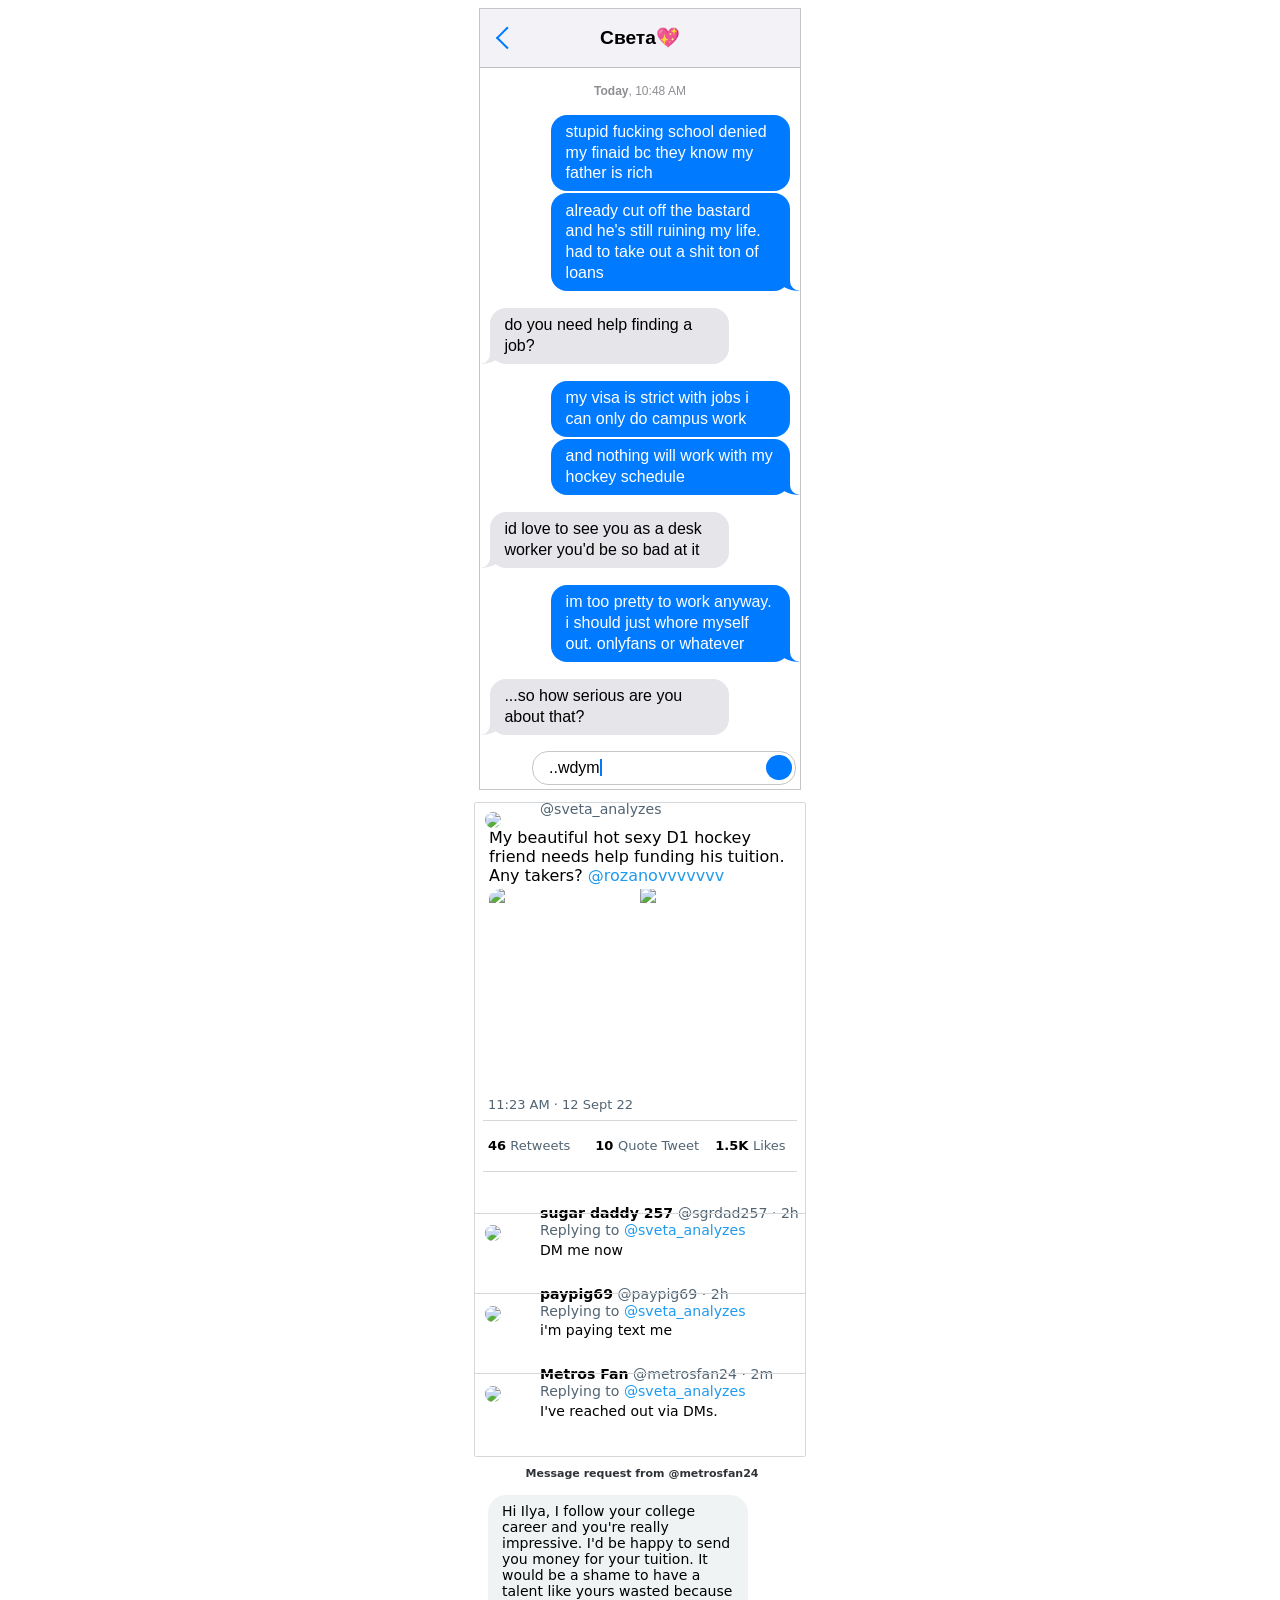
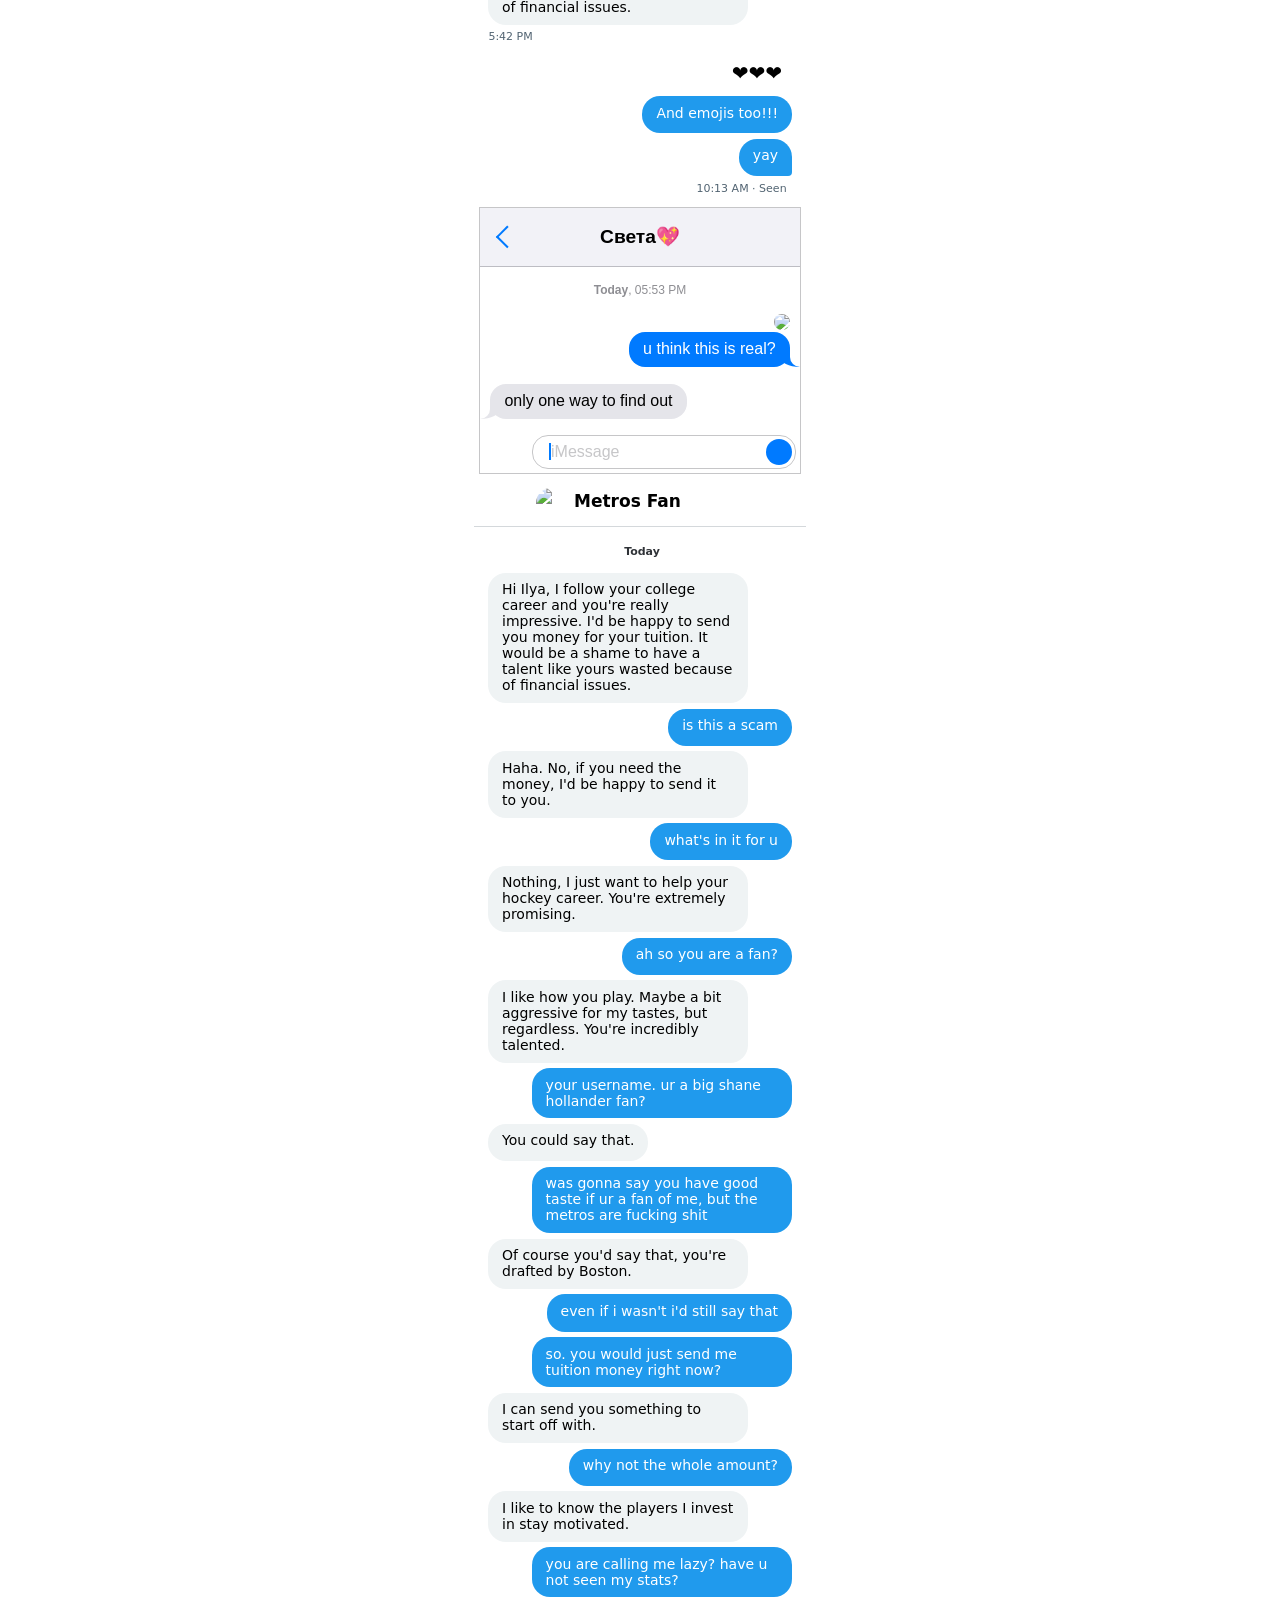
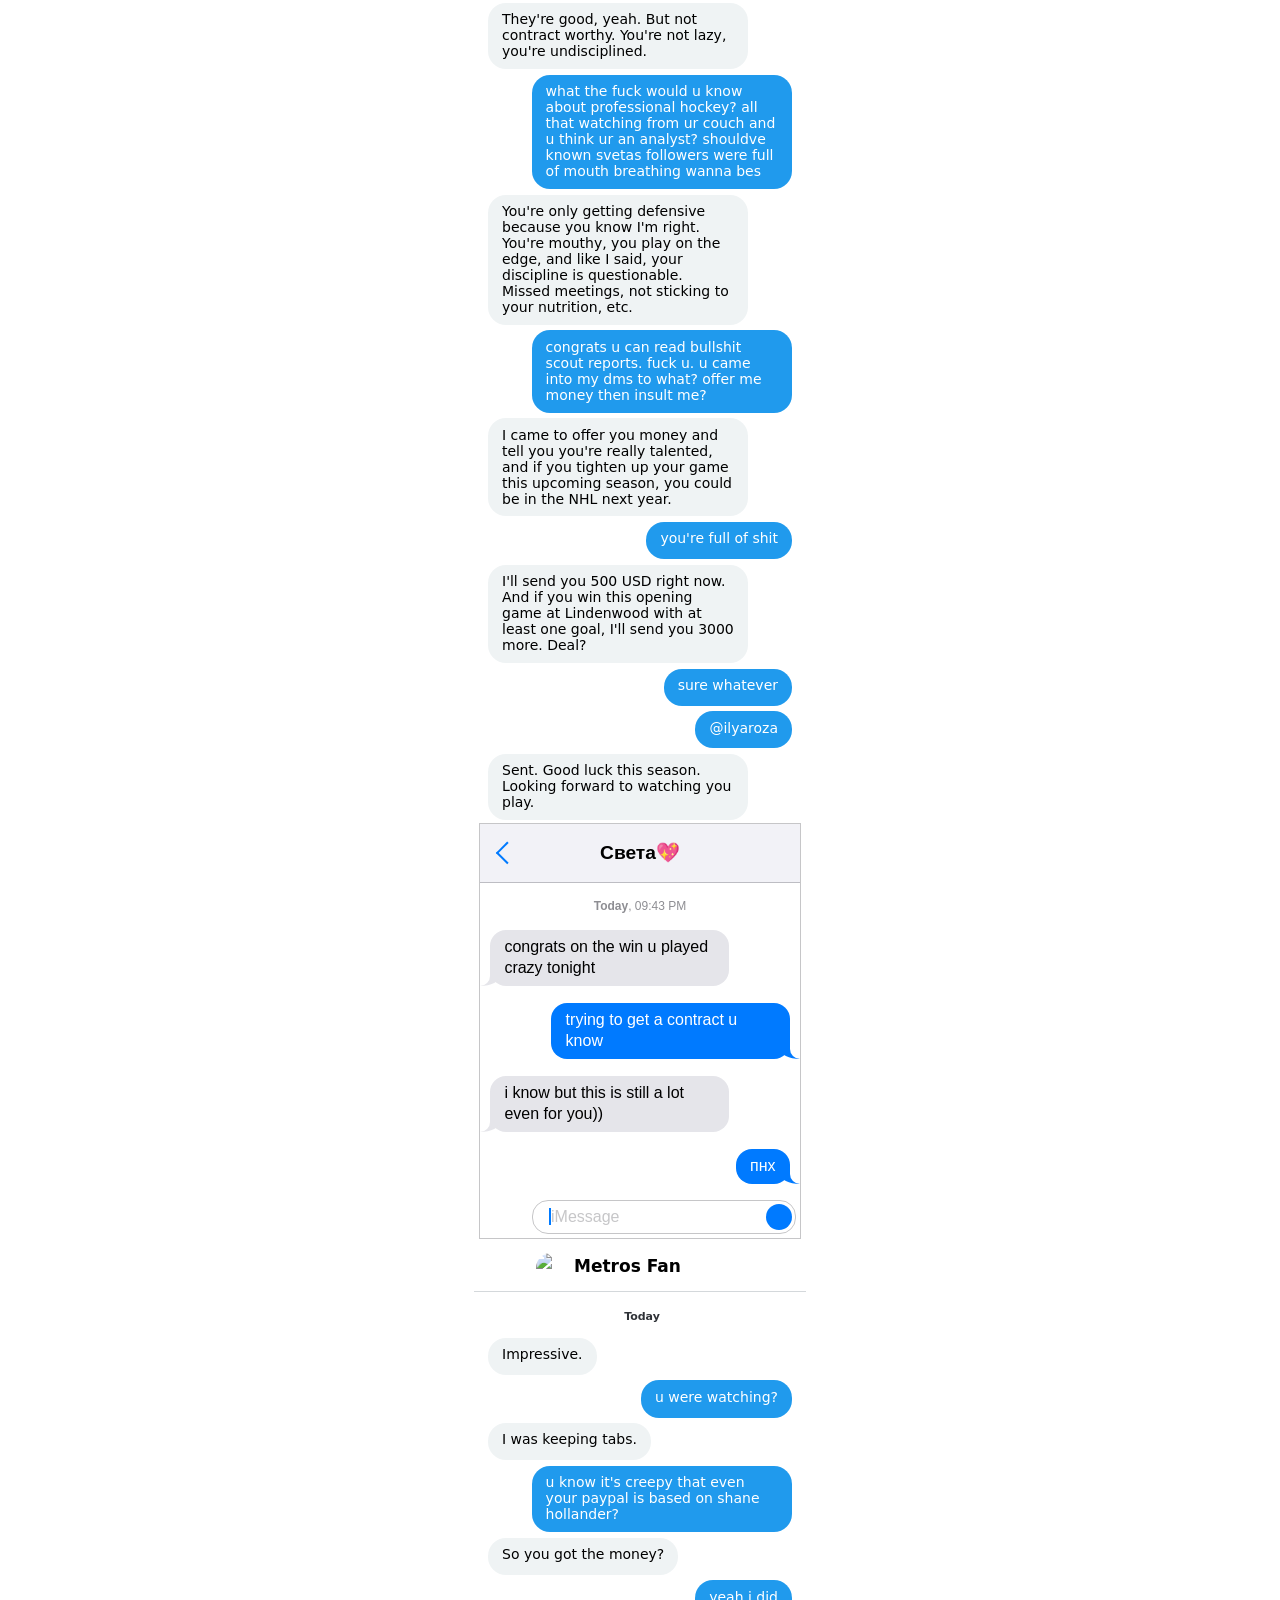
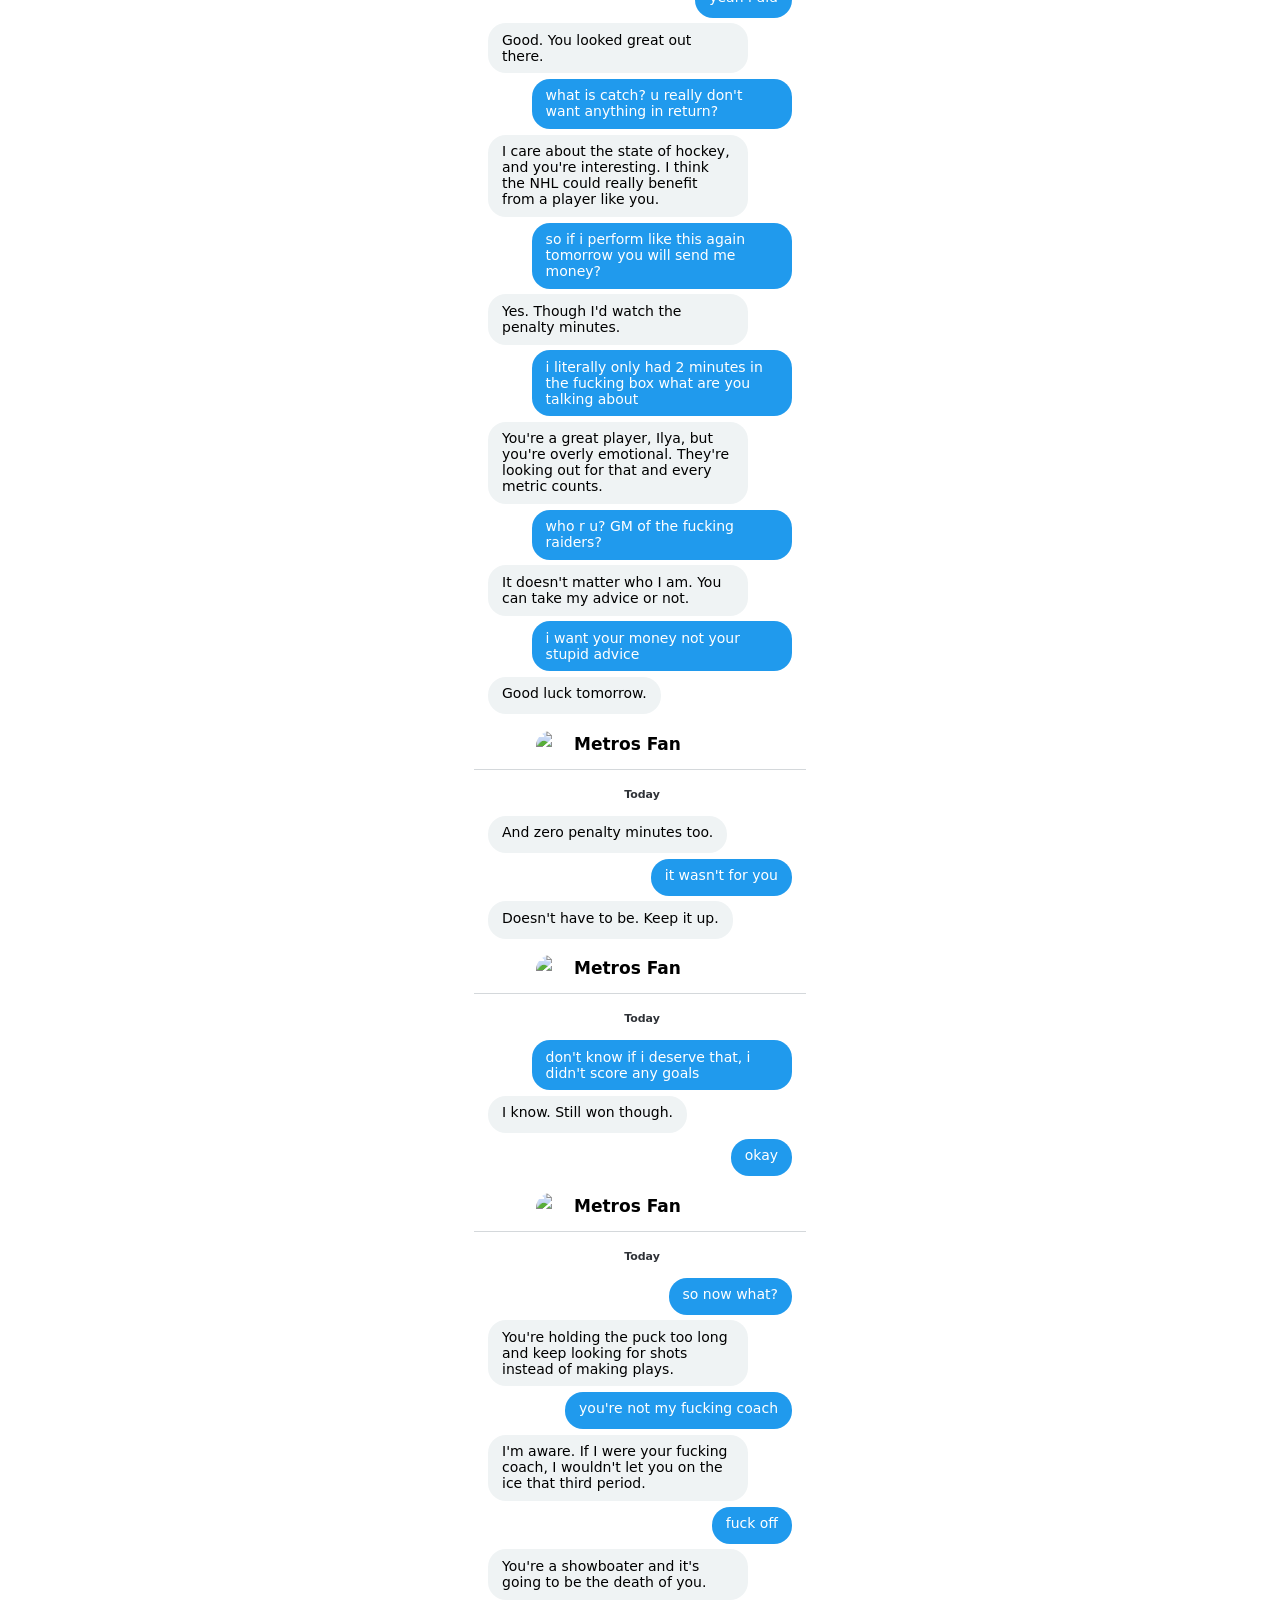
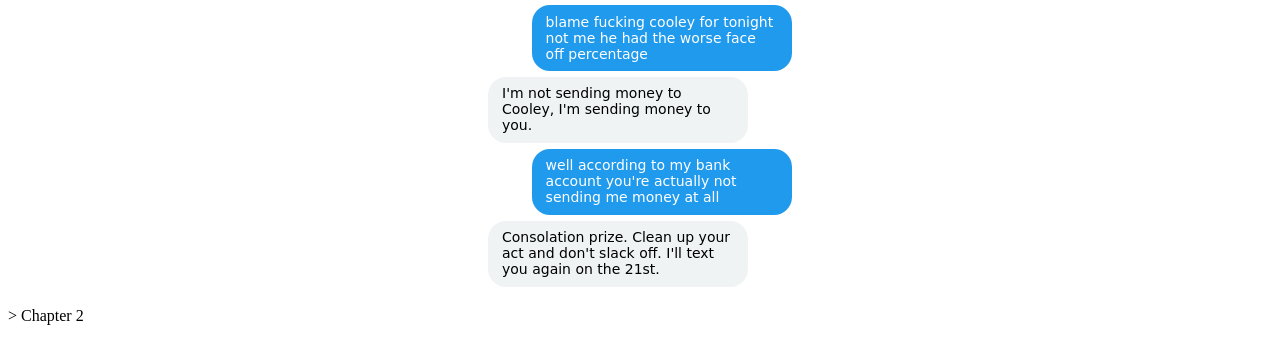
==== commit 7613fafb: "Update chapter1.html" ====
--- a/chapter1.html
+++ b/chapter1.html
@@ -326,5 +326,5 @@
     <span class="dmreceived1">Consolation prize. Clean up your act and don't slack off. I'll text you again on the 21st.</span>
 </div></div>
 
-<h4><a href="/sdau/chapter2.html">Chapter 2</a></h4>
+<p><a href="/sdau/chapter2.html">&gt; Chapter 2</a></p>
 </html>
